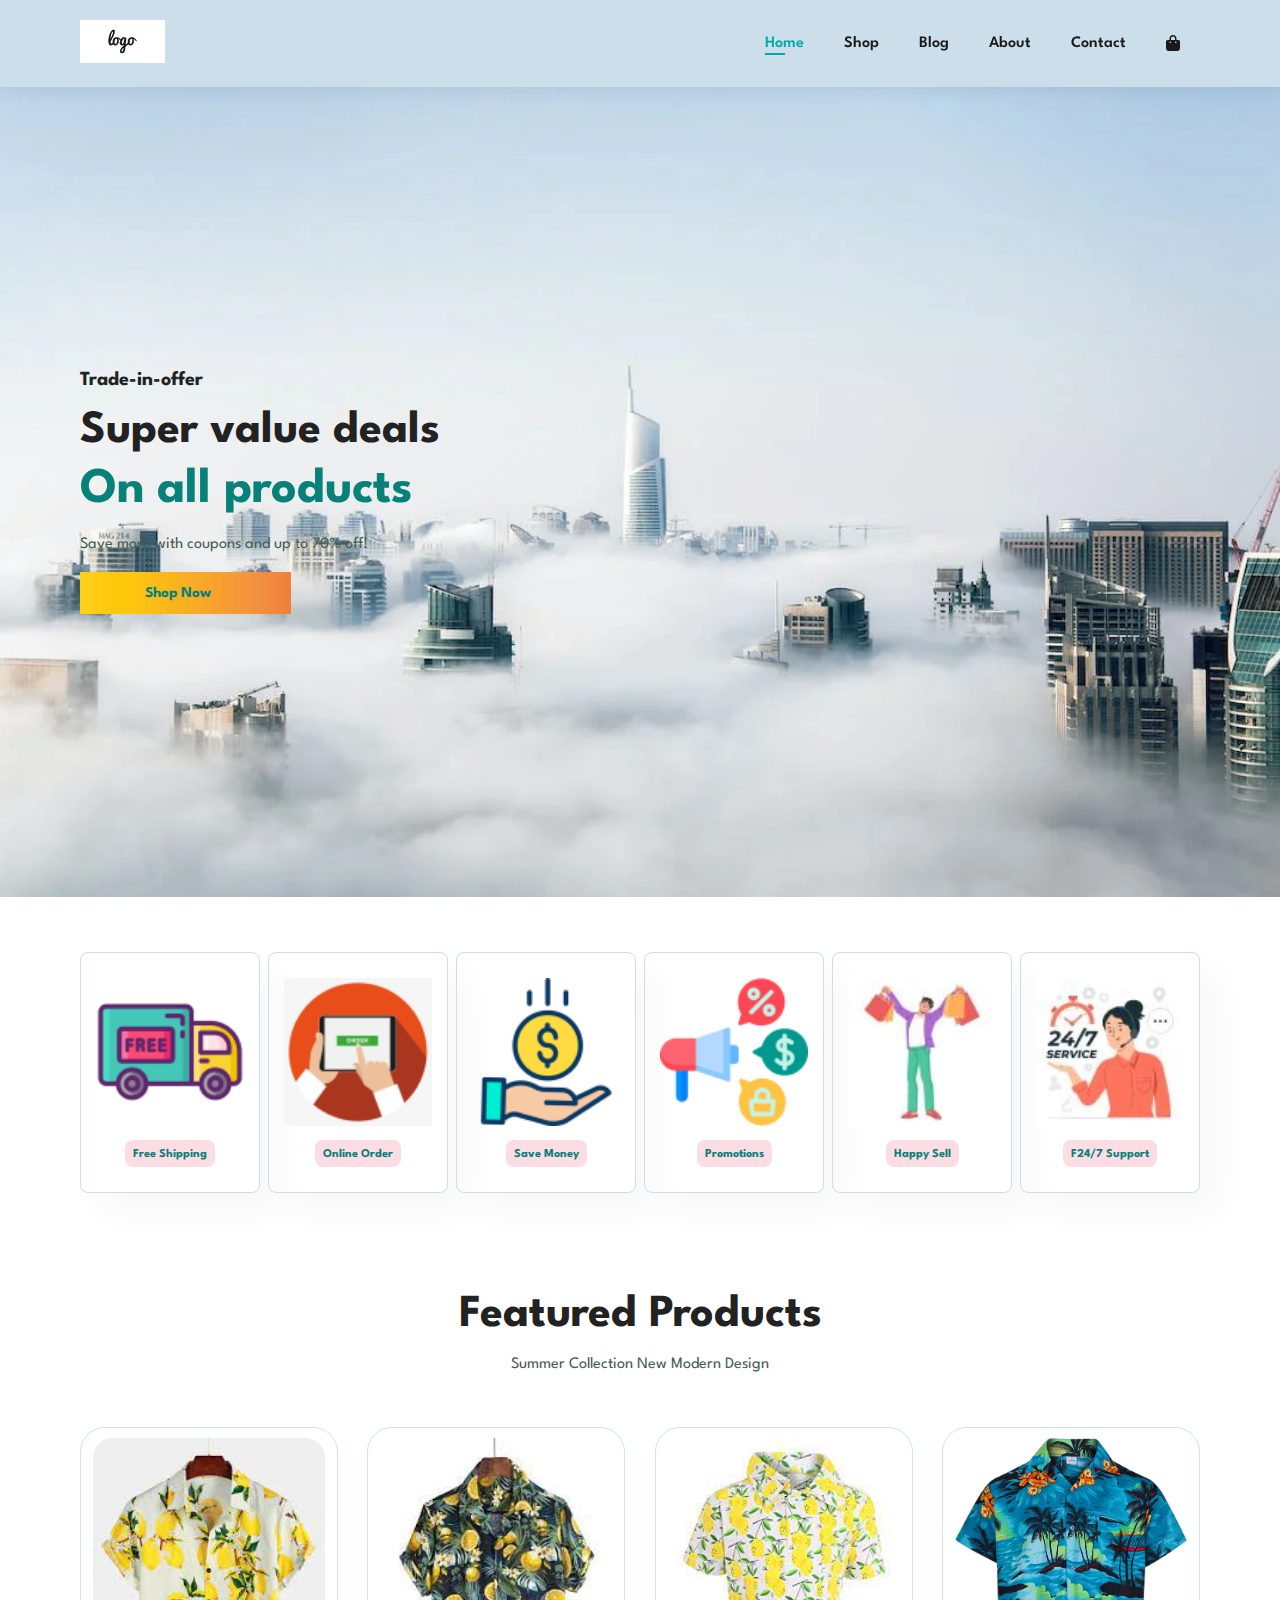
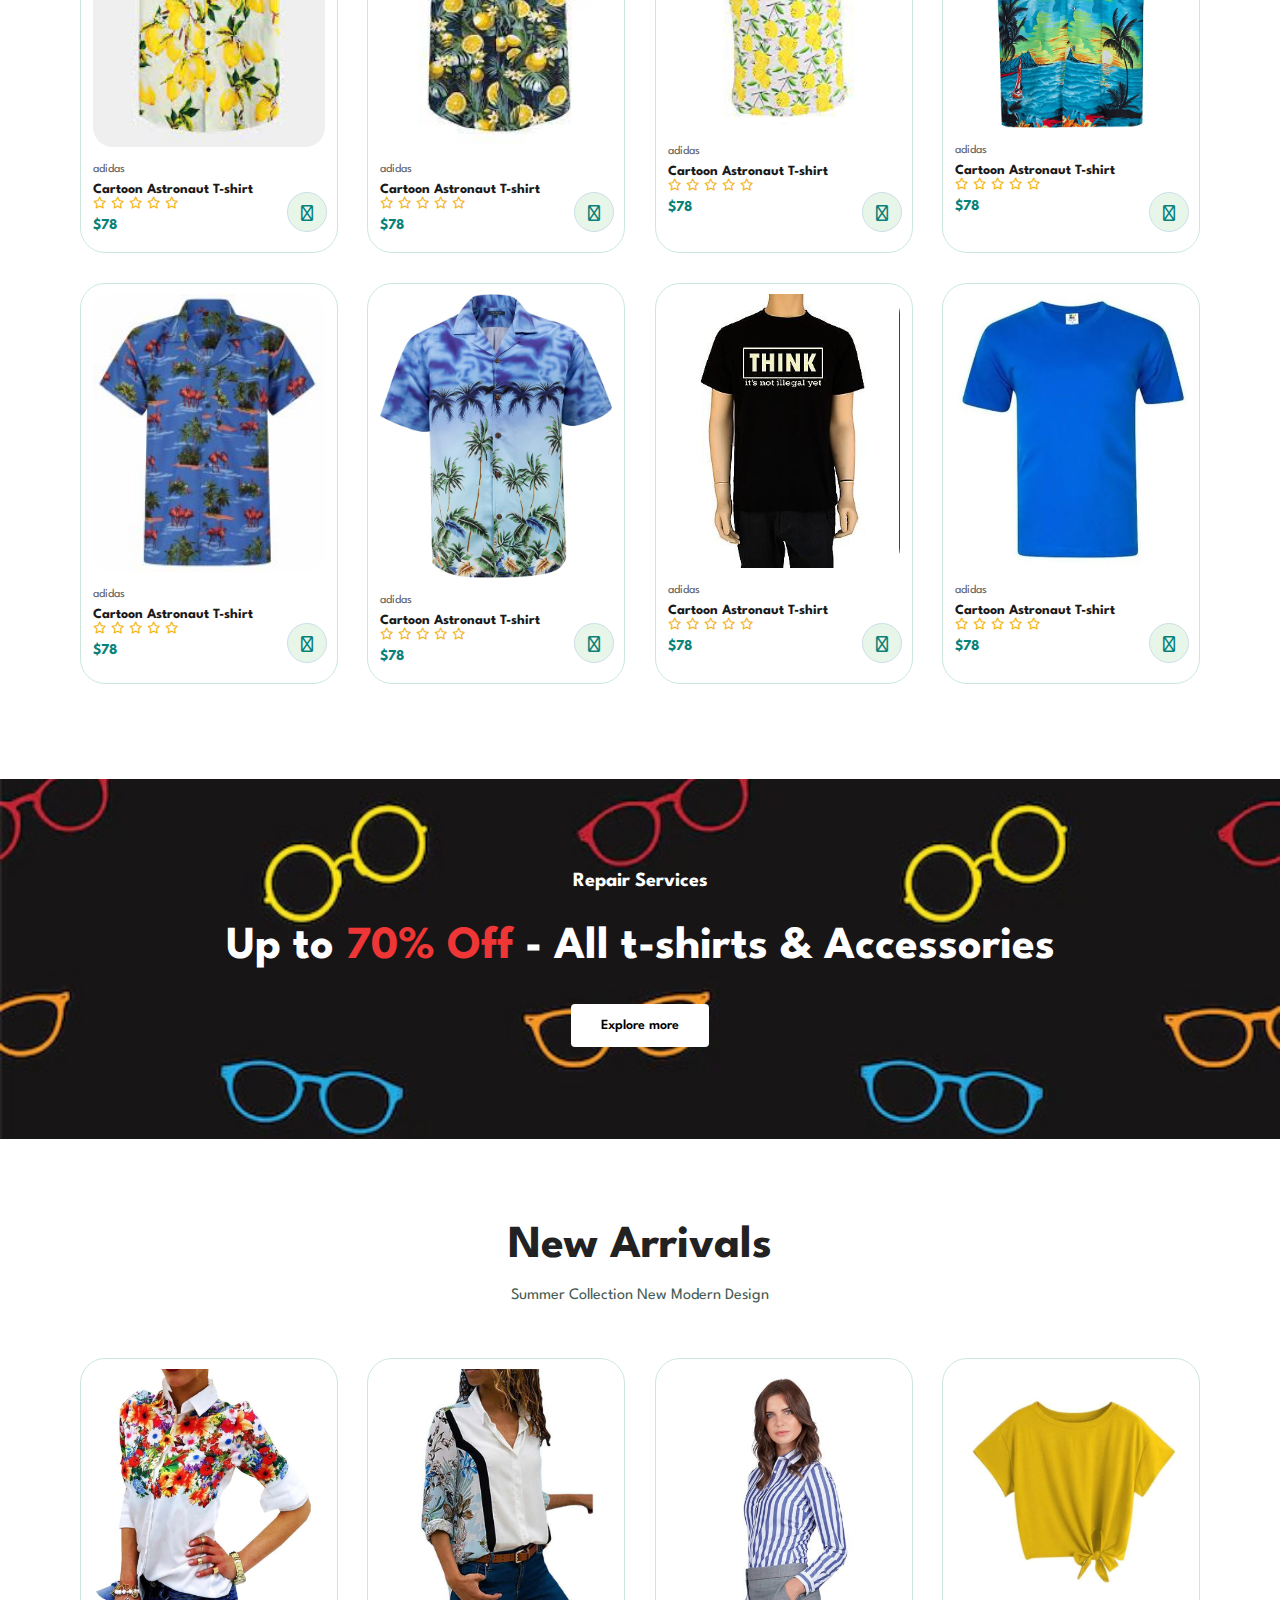
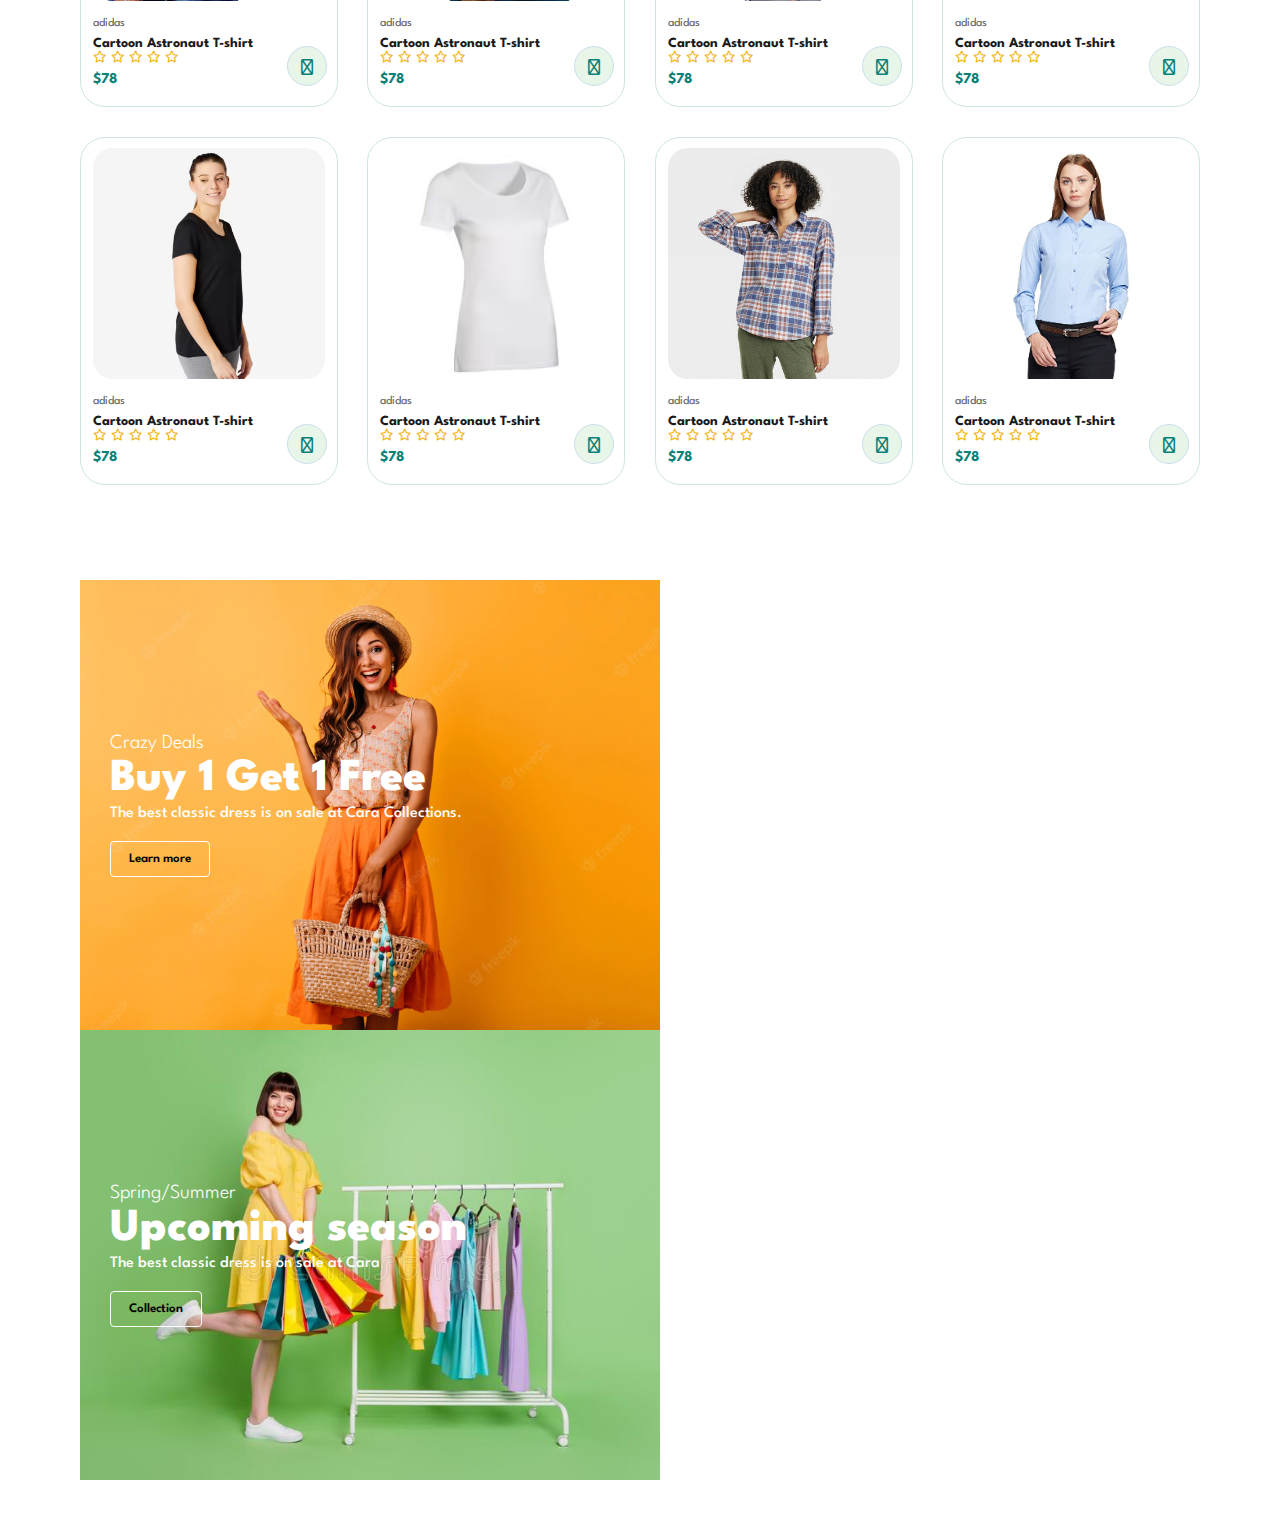
==== index.html @ 84591679 "--" ====
<!DOCTYPE html>
<html lang="en">

<head>
    <meta charset="UTF-8">
    <meta http-equiv="X-UA-Compatible" content="IE=edge">
    <meta name="viewport" content="width=device-width, initial-scale=1.0">
    <title>E-commerce website</title>
    <link rel="stylesheet" href="styles.css">
    <!-- <link rel="stylesheet" href="https://cdnjs.cloudflare.com/ajax/libs/font-awesome/6.2.1/css/fontawesome.min.css" /> -->
    <link rel="stylesheet" href="https://cdnjs.cloudflare.com/ajax/libs/font-awesome/6.2.1/css/all.min.css" />

</head>

<body>
    <script src="scripts.js"></script>
    <section id="header">
        <a href="#"><img src="images/logo.png" alt="logo" class="logo"></img>
        </a>
        <div>
            <ul id="navbar">
                <li><a class="active" href="index.html">Home</a></li>
                <li><a href="shop.html">Shop</a></li>
                <li><a href="blog.html">Blog</a></li>
                <li><a href="about.html">About</a></li>
                <li><a href="contact.html">Contact</a></li>
                <li><a href="cart.html"><i class="fa-solid fa-bag-shopping"></i></a></li>


            </ul>
        </div>
    </section>

    <section id="hero">
        <h4>Trade-in-offer</h4>
        <h2>Super value deals</h2>
        <h1>On all products</h1>
        <p>Save more with coupons and up to 70% off!</p>
        <button>Shop Now</button>
    </section>

    <section id="features" class="section-padding1">
        <div class="feat-box">
            <img src="images/Features/feat_1.png" alt="image_1">
            <h6>Free Shipping</h6>
        </div>
        <div class="feat-box">
            <img src="images/Features/feat_3.png" alt="image_1">
            <h6>Online Order</h6>
        </div>
        <div class="feat-box">
            <img src="images/Features/feat_2.png" alt="image_1">
            <h6>Save Money</h6>
        </div>
        <div class="feat-box">
            <img src="images/Features/feat_4.png" alt="image_1">
            <h6>Promotions</h6>
        </div>
        <div class="feat-box">
            <img src="images/Features/feat_5.jpg" alt="image_1">
            <h6>Happy Sell</h6>
        </div>
        <div class="feat-box">
            <img src="images/Features/feat_6.jpg" alt="image_1">
            <h6>F24/7 Support</h6>
        </div>
    </section>

    <section id="product1" class="section-padding1">
        <h2>Featured Products</h2>
        <p>Summer Collection New Modern Design</p>
        <div class="prod-container">
            <div class="prod">
                <img src="images/Products/prod1.jpg" alt="image_1">
                <div class="description">
                    <span>adidas</span>
                    <h5>Cartoon Astronaut T-shirt</h5>
                    <div class="star">
                        <i class="fa-regular fa-star"></i>
                        <i class="fa-regular fa-star"></i>
                        <i class="fa-regular fa-star"></i>
                        <i class="fa-regular fa-star"></i>
                        <i class="fa-regular fa-star"></i>
                    </div>
                    <h4>$78</h4>
                </div>
                <a href="#"><i class="fa-sharp fa-solid fa-cart-shopping" ></i></a>
            </div>
            <div class="prod">
                <img src="images/Products/prod2.jpg" alt="image_1">
                <div class="description">
                    <span>adidas</span>
                    <h5>Cartoon Astronaut T-shirt</h5>
                    <div class="star">
                        <i class="fa-regular fa-star"></i>
                        <i class="fa-regular fa-star"></i>
                        <i class="fa-regular fa-star"></i>
                        <i class="fa-regular fa-star"></i>
                        <i class="fa-regular fa-star"></i>
                    </div>
                    <h4>$78</h4>
                </div>
                <a href="#"><i class="fa-sharp fa-solid fa-cart-shopping" ></i></a>
            </div>
            <div class="prod">
                <img src="images/Products/prod3.jpg" alt="image_1">
                <div class="description">
                    <span>adidas</span>
                    <h5>Cartoon Astronaut T-shirt</h5>
                    <div class="star">
                        <i class="fa-regular fa-star"></i>
                        <i class="fa-regular fa-star"></i>
                        <i class="fa-regular fa-star"></i>
                        <i class="fa-regular fa-star"></i>
                        <i class="fa-regular fa-star"></i>
                    </div>
                    <h4>$78</h4>
                </div>
                <a href="#"><i class="fa-sharp fa-solid fa-cart-shopping" ></i></a>
            </div>
            <div class="prod">
                <img src="images/Products/prod4.jpg" alt="image_1">
                <div class="description">
                    <span>adidas</span>
                    <h5>Cartoon Astronaut T-shirt</h5>
                    <div class="star">
                        <i class="fa-regular fa-star"></i>
                        <i class="fa-regular fa-star"></i>
                        <i class="fa-regular fa-star"></i>
                        <i class="fa-regular fa-star"></i>
                        <i class="fa-regular fa-star"></i>
                    </div>
                    <h4>$78</h4>
                </div>
                <a href="#"><i class="fa-sharp fa-solid fa-cart-shopping" ></i></a>
            </div>
            <div class="prod">
                <img src="images/Products/prod5.jpg" alt="image_1">
                <div class="description">
                    <span>adidas</span>
                    <h5>Cartoon Astronaut T-shirt</h5>
                    <div class="star">
                        <i class="fa-regular fa-star"></i>
                        <i class="fa-regular fa-star"></i>
                        <i class="fa-regular fa-star"></i>
                        <i class="fa-regular fa-star"></i>
                        <i class="fa-regular fa-star"></i>
                    </div>
                    <h4>$78</h4>
                </div>
                <a href="#"><i class="fa-sharp fa-solid fa-cart-shopping" ></i></a>
            </div>
            <div class="prod">
                <img src="images/Products/prod6.jpg" alt="image_1">
                <div class="description">
                    <span>adidas</span>
                    <h5>Cartoon Astronaut T-shirt</h5>
                    <div class="star">
                        <i class="fa-regular fa-star"></i>
                        <i class="fa-regular fa-star"></i>
                        <i class="fa-regular fa-star"></i>
                        <i class="fa-regular fa-star"></i>
                        <i class="fa-regular fa-star"></i>
                    </div>
                    <h4>$78</h4>
                </div>
                <a href="#"><i class="fa-sharp fa-solid fa-cart-shopping" ></i></a>
            </div>
            <div class="prod">
                <img src="images/Products/prod7.jpg" alt="image_1">
                <div class="description">
                    <span>adidas</span>
                    <h5>Cartoon Astronaut T-shirt</h5>
                    <div class="star">
                        <i class="fa-regular fa-star"></i>
                        <i class="fa-regular fa-star"></i>
                        <i class="fa-regular fa-star"></i>
                        <i class="fa-regular fa-star"></i>
                        <i class="fa-regular fa-star"></i>
                    </div>
                    <h4>$78</h4>
                </div>
                <a href="#"><i class="fa-sharp fa-solid fa-cart-shopping" ></i></a>
            </div>
            <div class="prod">
                <img src="images/Products/prod8.jpg" alt="image_1">
                <div class="description">
                    <span>adidas</span>
                    <h5>Cartoon Astronaut T-shirt</h5>
                    <div class="star">
                        <i class="fa-regular fa-star"></i>
                        <i class="fa-regular fa-star"></i>
                        <i class="fa-regular fa-star"></i>
                        <i class="fa-regular fa-star"></i>
                        <i class="fa-regular fa-star"></i>
                    </div>
                    <h4>$78</h4>
                </div>
                <a href="#"><i class="fa-sharp fa-solid fa-cart-shopping" ></i></a>
            </div>
        </div>
    </section>

    <section id="banner" class="section-m1">
        <h4>Repair Services</h4>
        <h2>Up to <span>70% Off</span> - All t-shirts & Accessories</h2>
        <button class="normal">Explore more</button>
    </section>

    <section id="product1" class="section-padding1">
        <h2>New Arrivals</h2>
        <p>Summer Collection New Modern Design</p>
        <div class="prod-container">
            <div class="prod">
                <img src="images/Products/w1.jpg" alt="image_1">
                <div class="description">
                    <span>adidas</span>
                    <h5>Cartoon Astronaut T-shirt</h5>
                    <div class="star">
                        <i class="fa-regular fa-star"></i>
                        <i class="fa-regular fa-star"></i>
                        <i class="fa-regular fa-star"></i>
                        <i class="fa-regular fa-star"></i>
                        <i class="fa-regular fa-star"></i>
                    </div>
                    <h4>$78</h4>
                </div>
                <a href="#"><i class="fa-sharp fa-solid fa-cart-shopping" ></i></a>
            </div>
            <div class="prod">
                <img src="images/Products/w2.jpg" alt="image_1">
                <div class="description">
                    <span>adidas</span>
                    <h5>Cartoon Astronaut T-shirt</h5>
                    <div class="star">
                        <i class="fa-regular fa-star"></i>
                        <i class="fa-regular fa-star"></i>
                        <i class="fa-regular fa-star"></i>
                        <i class="fa-regular fa-star"></i>
                        <i class="fa-regular fa-star"></i>
                    </div>
                    <h4>$78</h4>
                </div>
                <a href="#"><i class="fa-sharp fa-solid fa-cart-shopping" ></i></a>
            </div>
            <div class="prod">
                <img src="images/Products/w3.jpg" alt="image_1">
                <div class="description">
                    <span>adidas</span>
                    <h5>Cartoon Astronaut T-shirt</h5>
                    <div class="star">
                        <i class="fa-regular fa-star"></i>
                        <i class="fa-regular fa-star"></i>
                        <i class="fa-regular fa-star"></i>
                        <i class="fa-regular fa-star"></i>
                        <i class="fa-regular fa-star"></i>
                    </div>
                    <h4>$78</h4>
                </div>
                <a href="#"><i class="fa-sharp fa-solid fa-cart-shopping" ></i></a>
            </div>
            <div class="prod">
                <img src="images/Products/w4.jpg" alt="image_1">
                <div class="description">
                    <span>adidas</span>
                    <h5>Cartoon Astronaut T-shirt</h5>
                    <div class="star">
                        <i class="fa-regular fa-star"></i>
                        <i class="fa-regular fa-star"></i>
                        <i class="fa-regular fa-star"></i>
                        <i class="fa-regular fa-star"></i>
                        <i class="fa-regular fa-star"></i>
                    </div>
                    <h4>$78</h4>
                </div>
                <a href="#"><i class="fa-sharp fa-solid fa-cart-shopping" ></i></a>
            </div>
            <div class="prod">
                <img src="images/Products/w5.jpg" alt="image_1">
                <div class="description">
                    <span>adidas</span>
                    <h5>Cartoon Astronaut T-shirt</h5>
                    <div class="star">
                        <i class="fa-regular fa-star"></i>
                        <i class="fa-regular fa-star"></i>
                        <i class="fa-regular fa-star"></i>
                        <i class="fa-regular fa-star"></i>
                        <i class="fa-regular fa-star"></i>
                    </div>
                    <h4>$78</h4>
                </div>
                <a href="#"><i class="fa-sharp fa-solid fa-cart-shopping" ></i></a>
            </div>
            <div class="prod">
                <img src="images/Products/w6.jpg" alt="image_1">
                <div class="description">
                    <span>adidas</span>
                    <h5>Cartoon Astronaut T-shirt</h5>
                    <div class="star">
                        <i class="fa-regular fa-star"></i>
                        <i class="fa-regular fa-star"></i>
                        <i class="fa-regular fa-star"></i>
                        <i class="fa-regular fa-star"></i>
                        <i class="fa-regular fa-star"></i>
                    </div>
                    <h4>$78</h4>
                </div>
                <a href="#"><i class="fa-sharp fa-solid fa-cart-shopping" ></i></a>
            </div>
            <div class="prod">
                <img src="images/Products/w7.jpg" alt="image_1">
                <div class="description">
                    <span>adidas</span>
                    <h5>Cartoon Astronaut T-shirt</h5>
                    <div class="star">
                        <i class="fa-regular fa-star"></i>
                        <i class="fa-regular fa-star"></i>
                        <i class="fa-regular fa-star"></i>
                        <i class="fa-regular fa-star"></i>
                        <i class="fa-regular fa-star"></i>
                    </div>
                    <h4>$78</h4>
                </div>
                <a href="#"><i class="fa-sharp fa-solid fa-cart-shopping" ></i></a>
            </div>
            <div class="prod">
                <img src="images/Products/w8.jpg" alt="image_1">
                <div class="description">
                    <span>adidas</span>
                    <h5>Cartoon Astronaut T-shirt</h5>
                    <div class="star">
                        <i class="fa-regular fa-star"></i>
                        <i class="fa-regular fa-star"></i>
                        <i class="fa-regular fa-star"></i>
                        <i class="fa-regular fa-star"></i>
                        <i class="fa-regular fa-star"></i>
                    </div>
                    <h4>$78</h4>
                </div>
                <a href="#"><i class="fa-sharp fa-solid fa-cart-shopping" ></i></a>
            </div>
        </div>
    </section>

    <section id="small-banner" class="section-padding1">
        <div class="banner-box">
            <h4>Crazy Deals</h4>
            <h2>Buy 1 Get 1 Free</h2>
            <span>The best classic dress is on sale at Cara Collections.</span>
            <button class="white">Learn more</button>
        </div>
        <div class="banner-box banner-box2">
            <h4>Spring/Summer</h4>
            <h2>Upcoming season</h2>
            <span>The best classic dress is on sale at Cara</span>
            <button class="white">Collection</button>
        </div>

    </section>
</body>

</html>
---- styles.css ----
@import url('http://fonts.googleapis.com/css?family=Spartan:wght@100;200;300;400;500;bold;800;900&display=swap');
* {
    margin: 0;
    padding: 0;
    box-sizing: border-box;
    font-family: 'Spartan', sans-serif;
}

h1 {
    font-size: 50px;
    line-height: 64px;
    color: #222;
}

h2 {
    font-size: 46px;
    line-height: 54px;
    color: #222;
}

h4 {
    font-size: 20px;
    color: #222;
}

h6 {
    font: weight 700;
    font-size: 12px;
}

p {
    font: size 16px;
    color: #465b52;
    margin: 15px 0 20px 0;
}

.section-padding1 {
    padding: 40px 80px;
}

.section-m1 {
    margin: 40px 0;
}

body {
    width: 100%;
}

#header {
    display: flex;
    align-items: center;
    justify-content: space-between;
    padding: 20px 80px;
    background-color: #cbdeea;
    box-shadow: 0 5px 15px rgba(0, 0, 0, 0.06);
    z-index: 999;
    position: sticky;
    top: 0;
    left: 0;
}

#navbar {
    display: flex;
    align-items: center;
    justify-content: center;
}

#navbar li {
    list-style: none;
    padding: 0 20px;
    position: relative;
}

#navbar li a {
    text-decoration: none;
    font-size: 16px;
    font-weight: 600;
    color: #1a1a1a;
    transition: 0.3s ease;
}

#navbar li a:hover,
#navbar li a.active {
    color: rgb(0, 170, 170);
}

#navbar li a.active::after,
#navbar li a:hover::after {
    content: "";
    width: 25%;
    height: 2px;
    background-color: rgb(0, 170, 170);
    position: absolute;
    bottom: -4px;
    left: 20px;
}


/* Home page  */

#hero {
    background-image: url("images/back_1.png");
    height: 90vh;
    width: 100%;
    background-size: cover;
    background-position: top 25% right 0;
    padding: 0 80px;
    display: flex;
    flex-direction: column;
    align-items: flex-start;
    justify-content: center;
}

#hero h4 {
    padding-bottom: 15px;
}

#hero h1 {
    color: #088178;
}

#hero button {
    background-image: url("images/btn-back.png");
    background-color: transparent;
    color: #088178;
    border: 0;
    padding: 14px 80px 14px 65px;
    background-repeat: no-repeat;
    cursor: pointer;
    font-weight: 700;
    font-size: 15px;
}

#features {
    display: flex;
    align-items: center;
    justify-content: space-between;
    flex-wrap: wrap;
}

#features .feat-box {
    width: 180px;
    text-align: center;
    padding: 25px 15px;
    box-shadow: 20px 20px 34px rgba(0, 0, 0, 0.03);
    border: #cbdeea 1px solid;
    border-radius: 8px;
    margin: 15px 0;
}

#features .feat-box:hover {
    box-shadow: 10px 10px 35px;
}

#features .feat-box h6 {
    padding: 9px 8px 6px 8px;
    line-height: 1;
    border-radius: 8px;
    color: #088178;
    background-color: #fddde4;
    display: inline-block;
}

#features .feat-box img {
    width: 100%;
    margin-bottom: 10px;
}

#product1 {
    text-align: center;
}

#product1 .prod {
    width: 23%;
    min-width: 250px;
    padding: 10px 12px;
    border: 1px solid #cce7dc;
    border-radius: 25px;
    cursor: pointer;
    box-shadow: 20px, 20px 30px rgba(0, 0, 0, 0.02);
    margin: 15px 0;
    transition: 0.2s ease;
    position: relative;
}

#product1 .prod:hover {
    box-shadow: 20px 20px 30px rgba(0, 0, 0, 0.1)
}

#product1 .prod img {
    width: 100%;
    border-radius: 20px;
}

#product1 .prod .description {
    text-align: start;
    padding: 10px 0;
}

#product1 .prod .description span {
    color: #606063;
    font-size: 12px;
}

#product1 .prod .description h5 {
    padding-top: 7px;
    color: #1a1a1a;
    font-size: 14px;
}

#product1 .prod .description i {
    font-size: 12px;
    color: rgb(243, 181, 25);
}

#product1 .prod .description h4 {
    padding-top: 7px;
    font-size: 15px;
    color: #088178;
    font-weight: bold;
}

.section-padding1 .prod .fa-cart-shopping {
    width: 40px;
    height: 40px;
    line-height: 40px;
    border-radius: 50px;
    background-color: #e8f6ea;
    font-weight: 500;
    color: #088178;
    border: #cbdeea 1px solid;
    position: absolute;
    bottom: 20px;
    right: 10px;
}

#product1 .prod-container {
    display: flex;
    justify-content: space-between;
    padding-top: 20px;
    flex-wrap: wrap;
}

#banner {
    display: flex;
    flex-direction: column;
    justify-content: center;
    align-items: center;
    text-align: center;
    background-image: url("../images/banner_back.jpg");
    width: 100%;
    height: 40vh;
    background-size: cover;
    background-position: center;
}

#banner h4 {
    color: #fff;
    font: size 16px;
}

#banner h2 {
    color: #fff;
    font: size 30px;
    padding: 30px 0;
}

#banner h2 span {
    color: #ef3636;
}

button.normal {
    font-size: 14px;
    font-weight: 600;
    padding: 15px 30px;
    color: #000;
    background-color: #fff;
    border-radius: 4px;
    cursor: pointer;
    border: none;
    outline: none;
    transition: 0.2s;
}

#banner button:hover {
    background-color: #088178;
    color: #fff;
}

#small-banner .banner-box {
    display: flex;
    flex-direction: column;
    justify-content: center;
    align-items: flex-start;
    background-image: url("../images/banner2.jpg");
    min-width: 580px;
    height: 50vh;
    background-size: cover;
    background-position: center;
    padding: 30px;
}

#small-banner .banner-box2 {
    background-image: url("../images/banner3.jpg");
}

#small-banner {
    display: flex;
    flex-wrap: wrap;
    justify-content: space-between;
}

#small-banner h4 {
    color: #fff;
    font: size 20px;
    font-weight: 300;
}

#small-banner h2 {
    color: #fff;
    font: size 20px;
    font-weight: 800;
}

#small-banner span {
    color: #fff;
    font: size 14px;
    font-weight: 500;
}

button.white {
    font-size: 13px;
    font-weight: 600;
    margin-top: 20px;
    padding: 11px 18px;
    color: #000;
    background-color: transparent;
    border-radius: 4px;
    cursor: pointer;
    border: 1px solid #fff;
    outline: none;
    transition: 0.2s;
}

#small-banner .banner-box:hover button {
    color: #fff;
    background-color: #088178;
    border: 1px solid #088178;
}
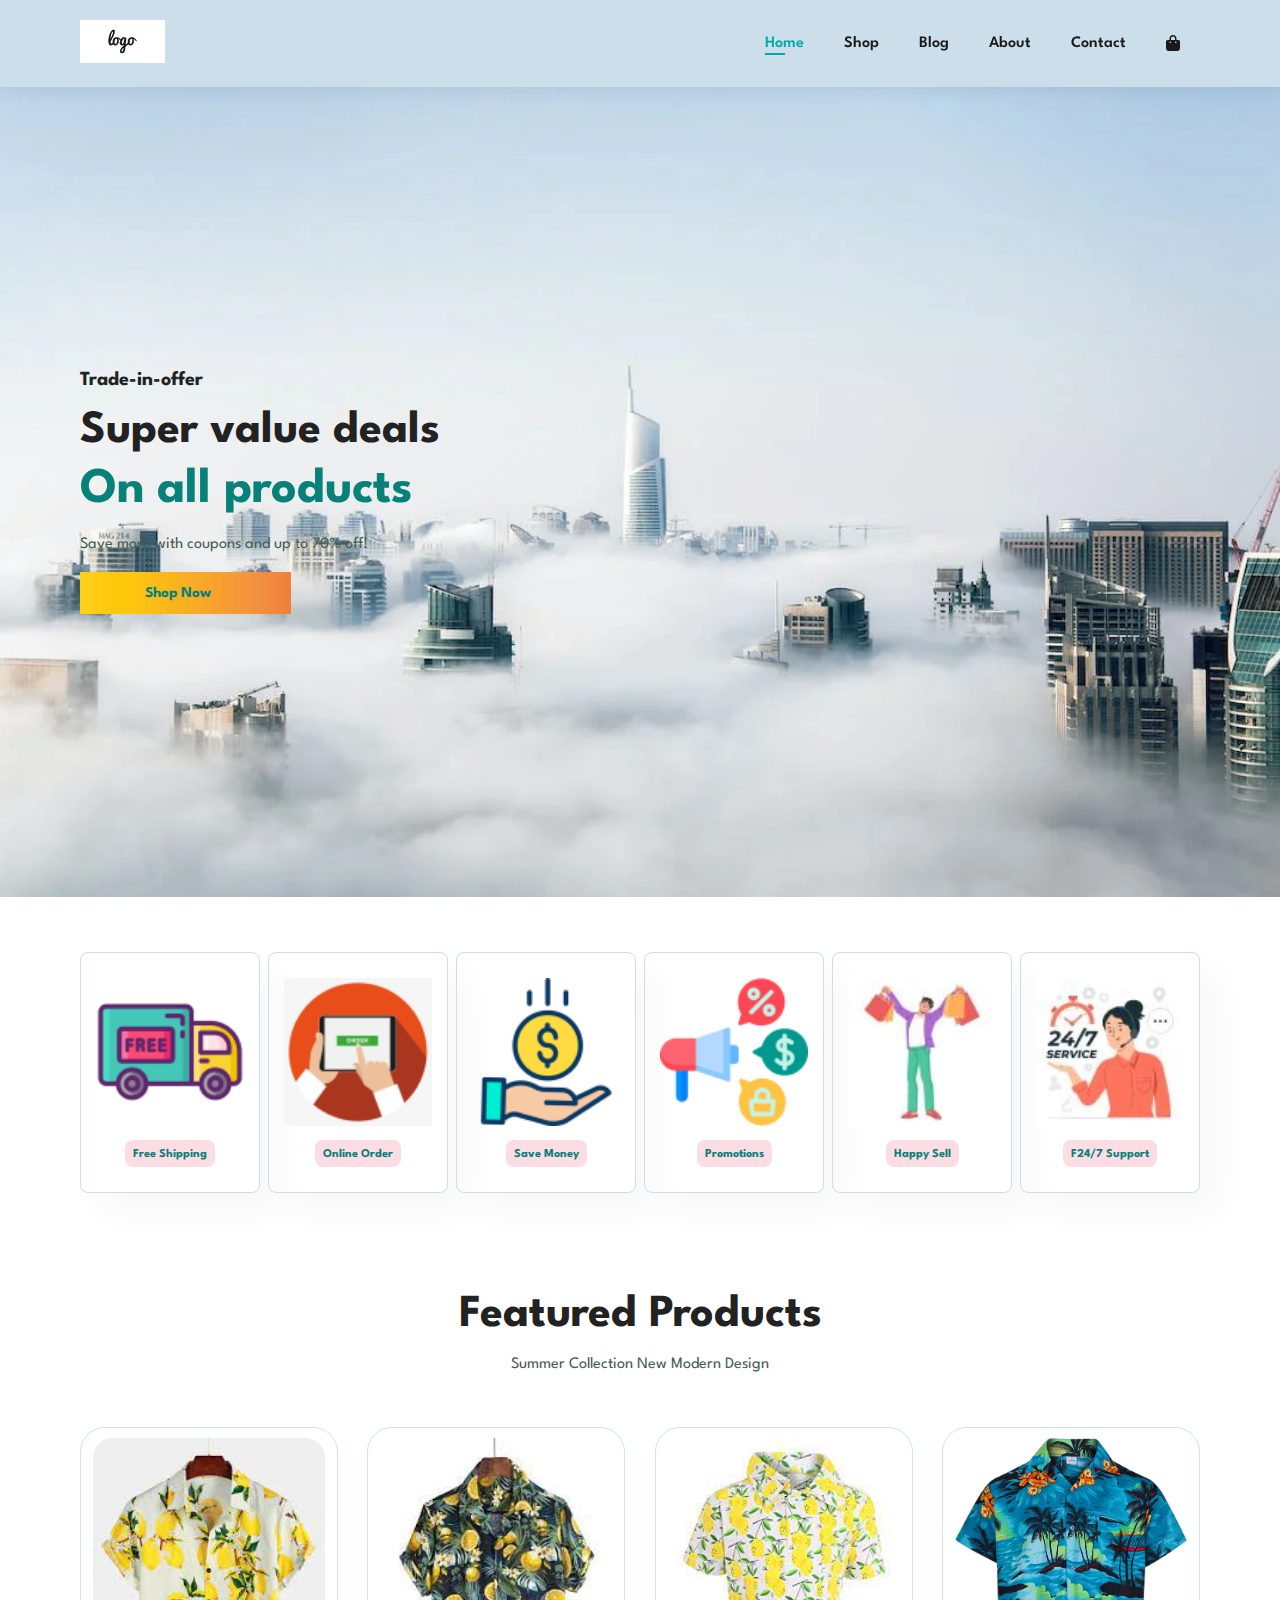
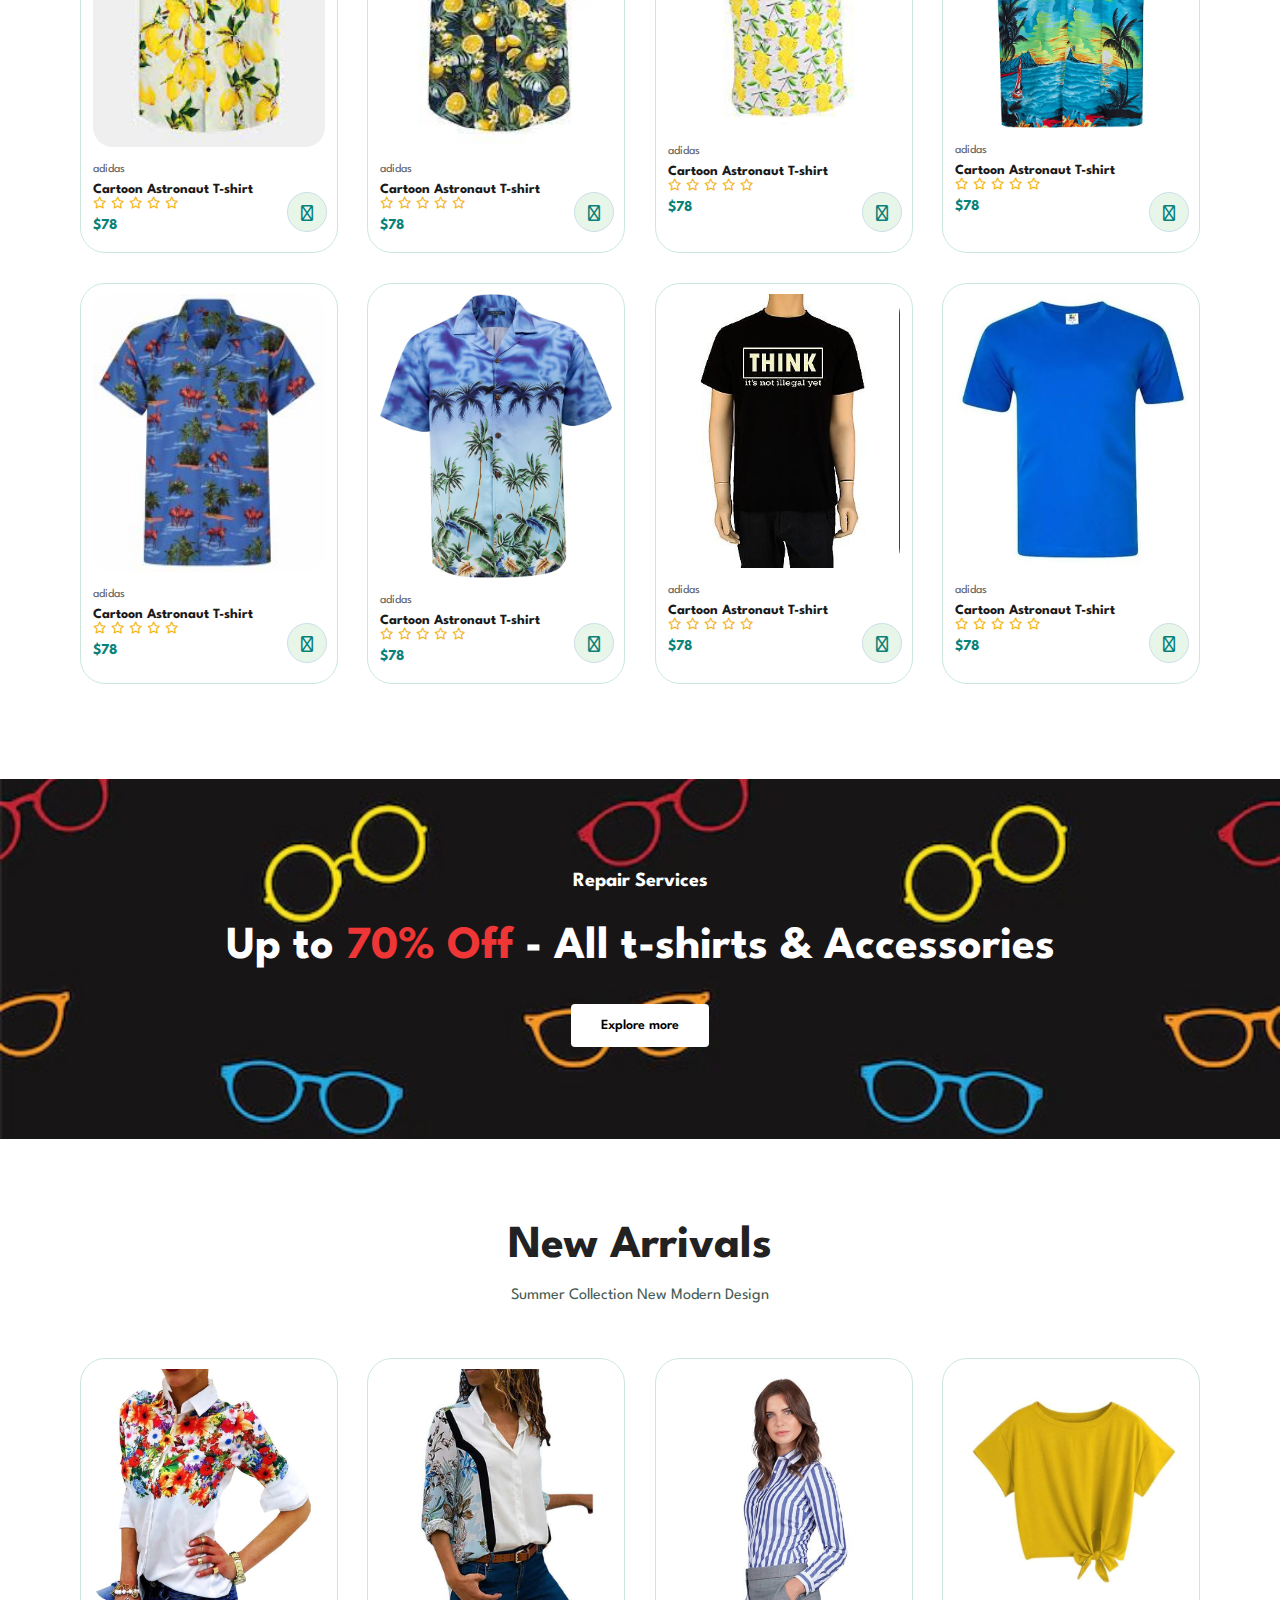
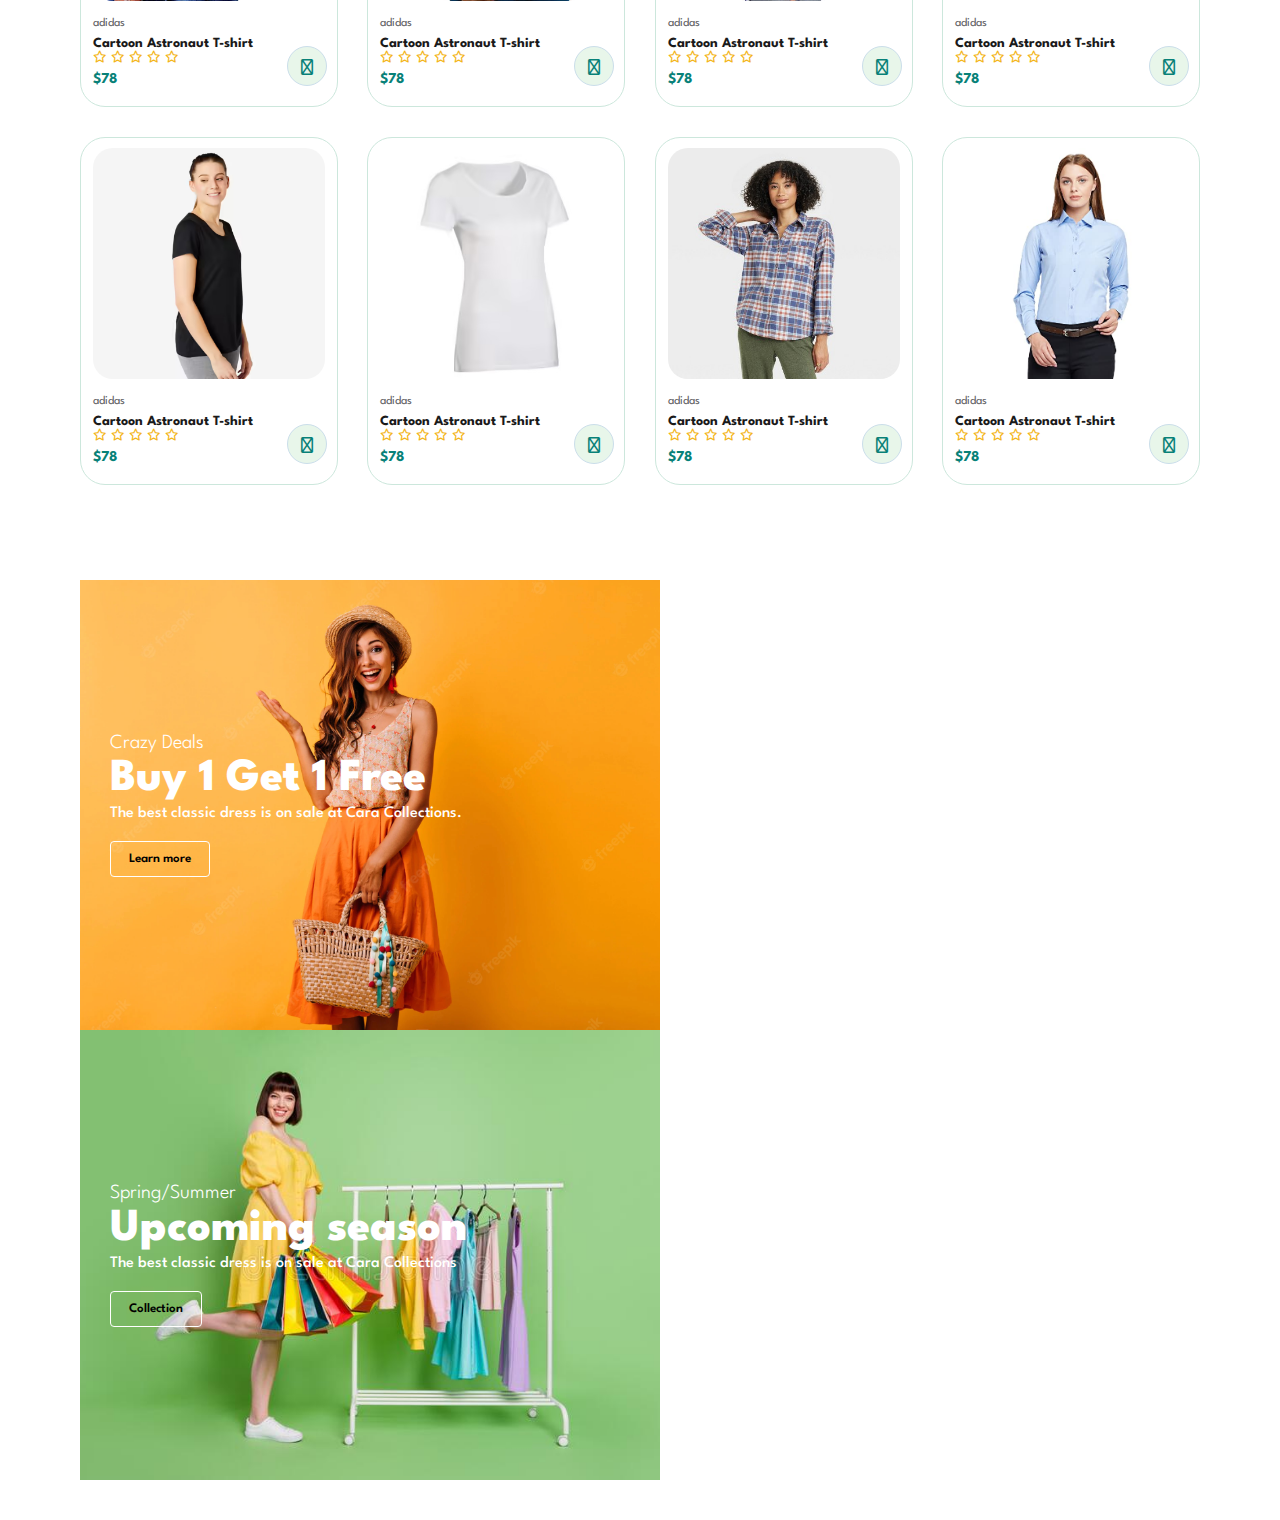
==== commit e6b9f91c: "--" ====
--- a/index.html
+++ b/index.html
@@ -352,7 +352,7 @@
         <div class="banner-box banner-box2">
             <h4>Spring/Summer</h4>
             <h2>Upcoming season</h2>
-            <span>The best classic dress is on sale at Cara</span>
+            <span>The best classic dress is on sale at Cara Collections</span>
             <button class="white">Collection</button>
         </div>
 
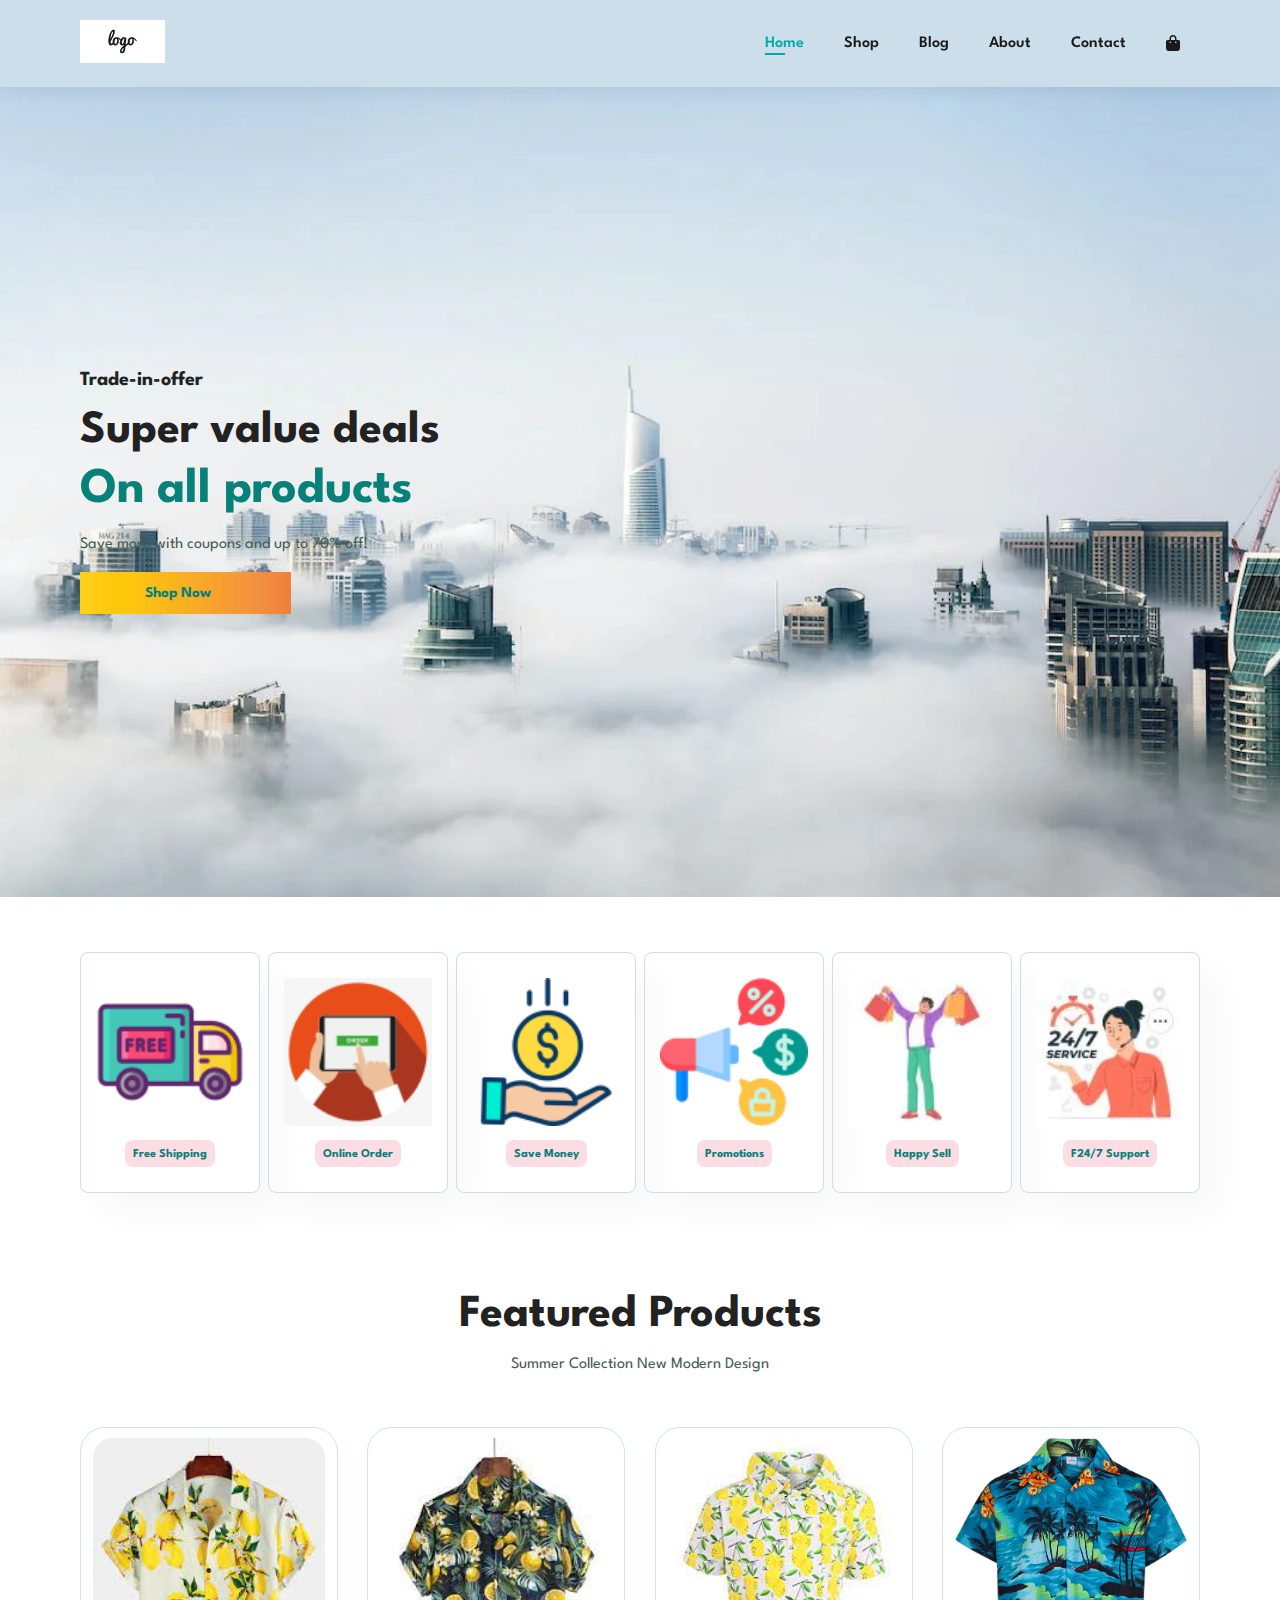
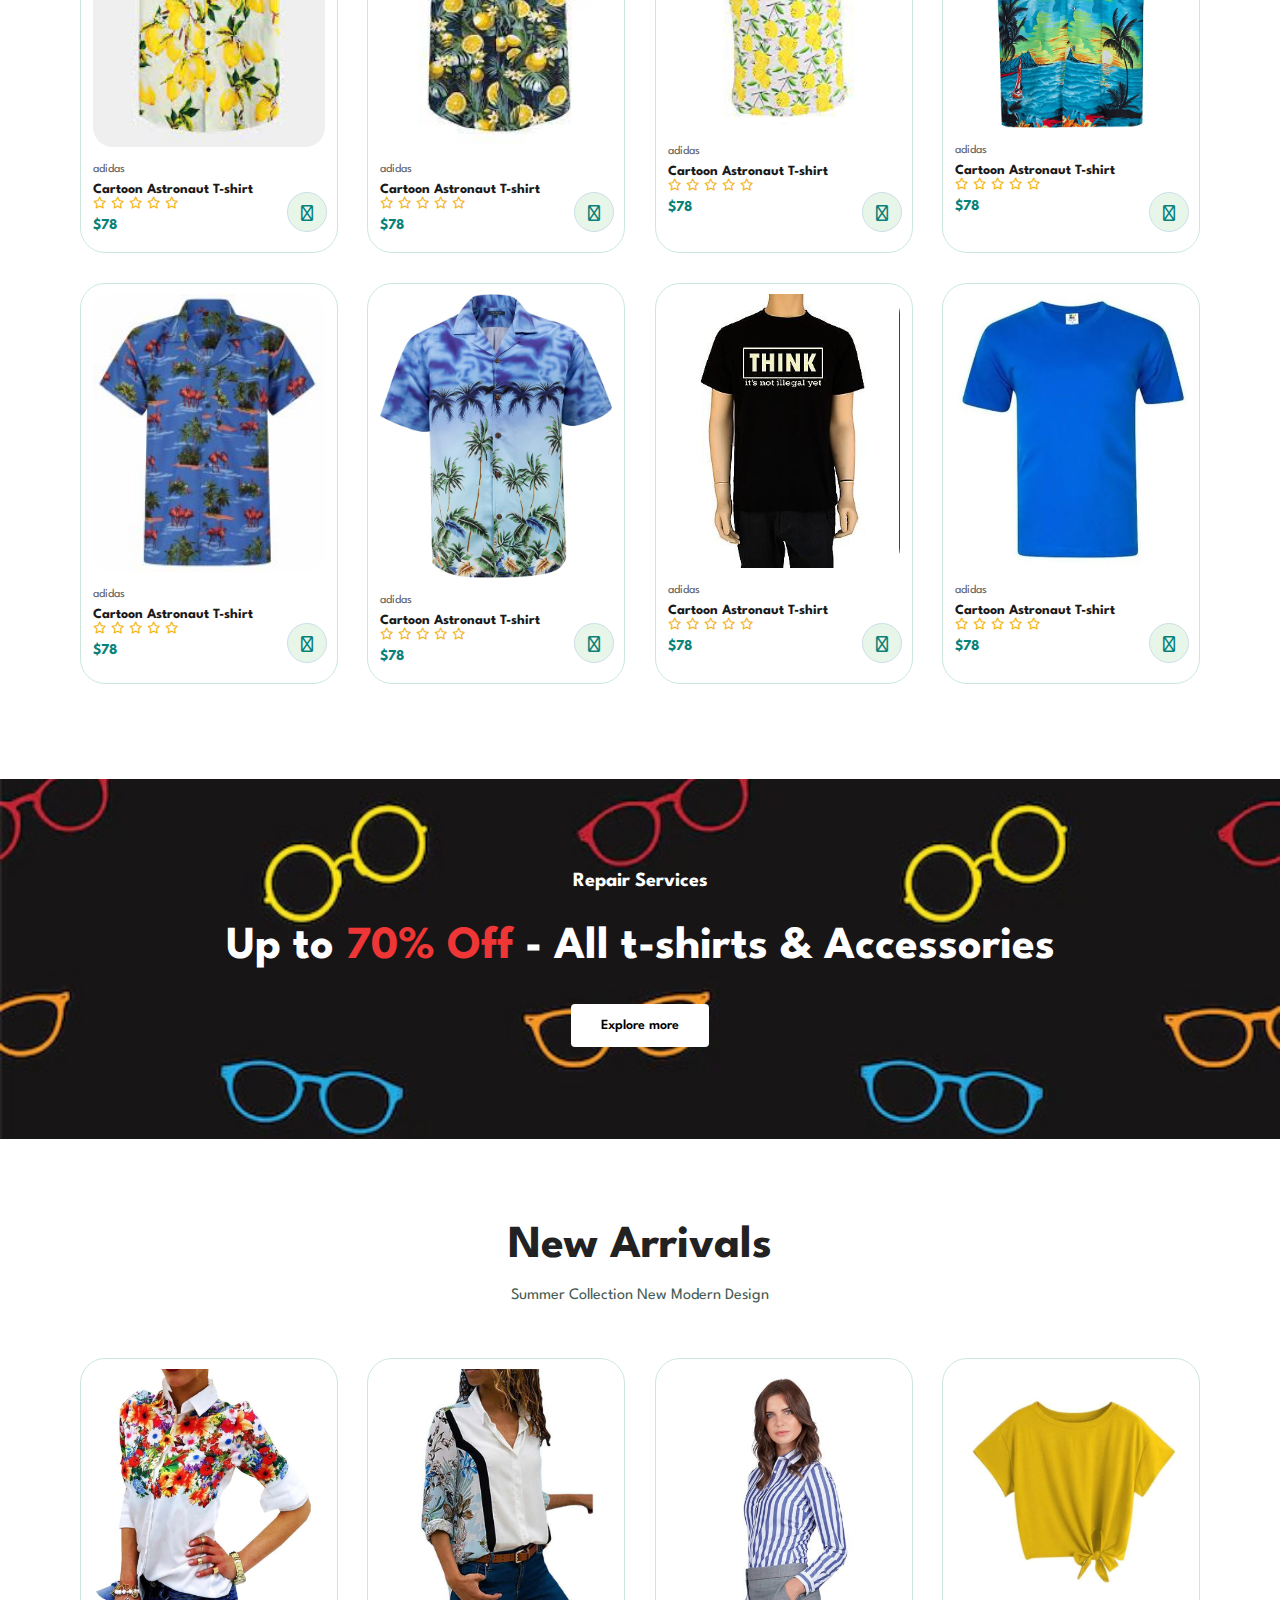
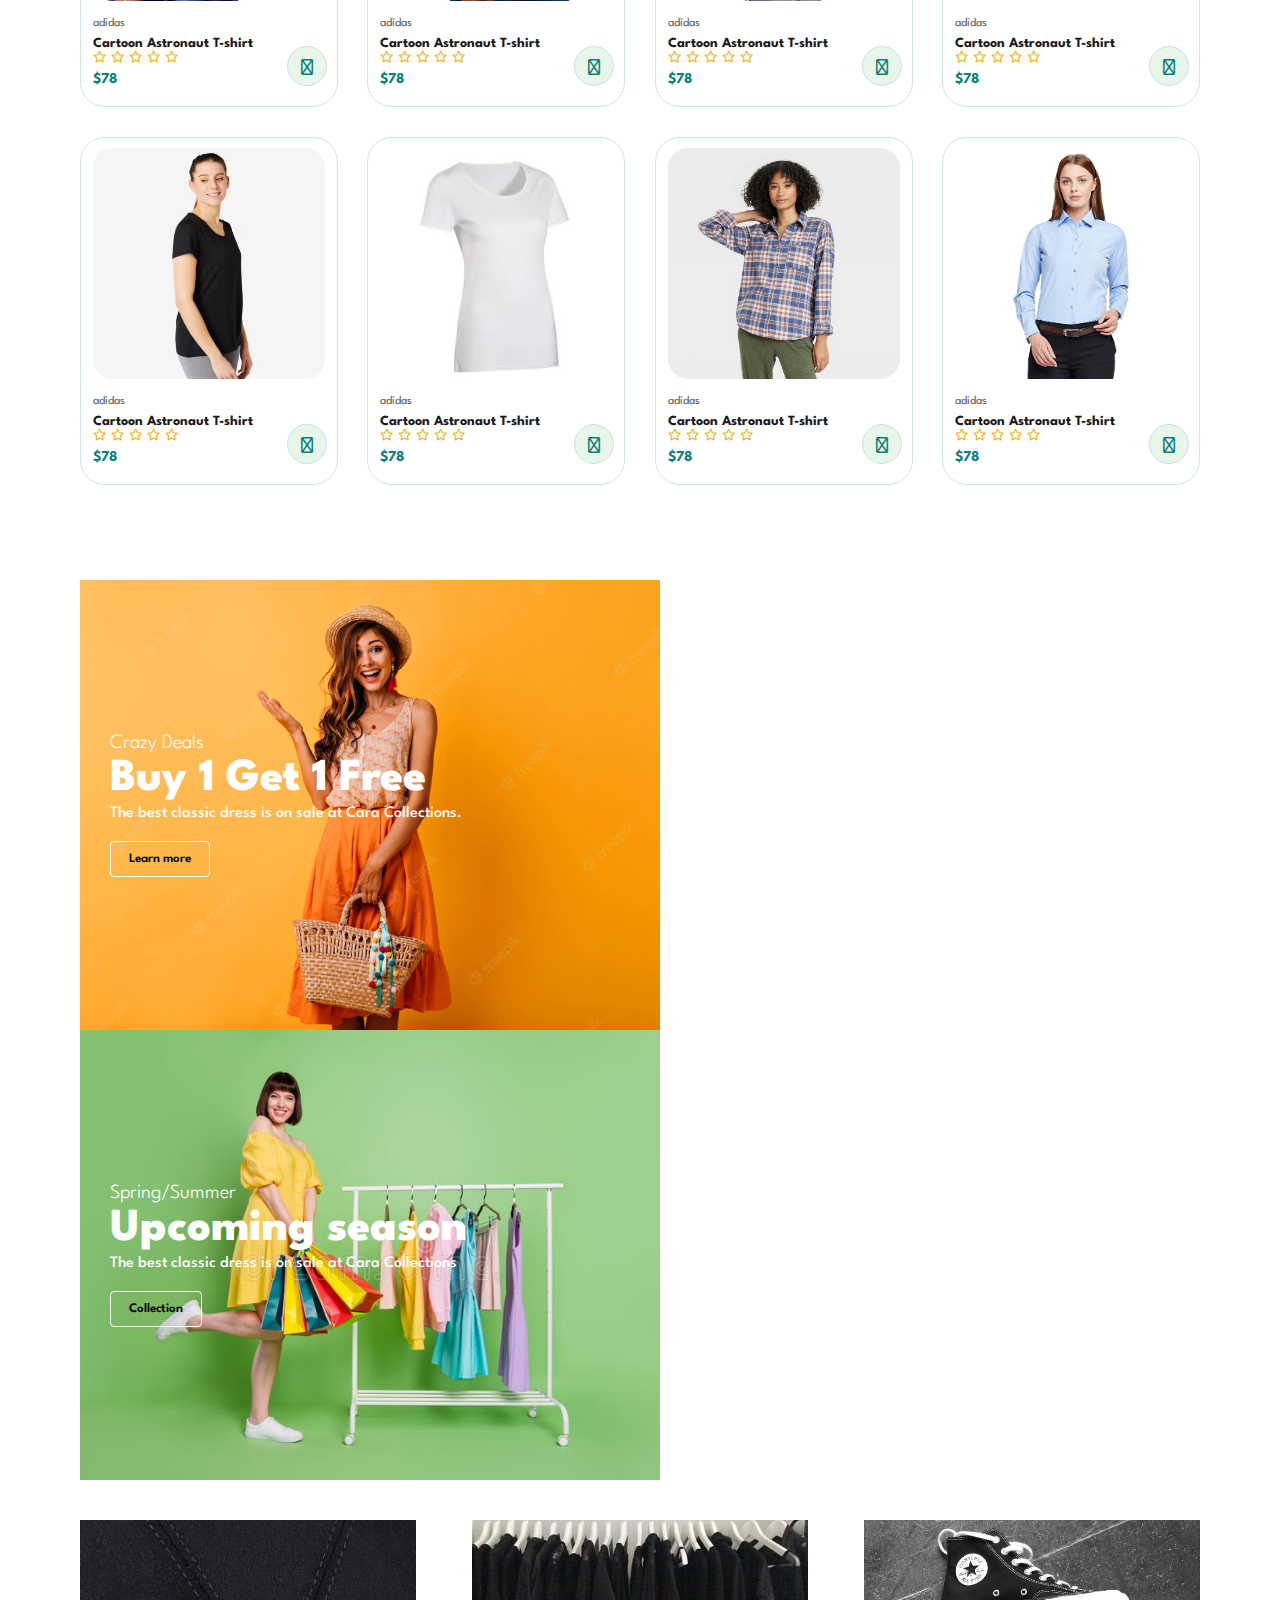
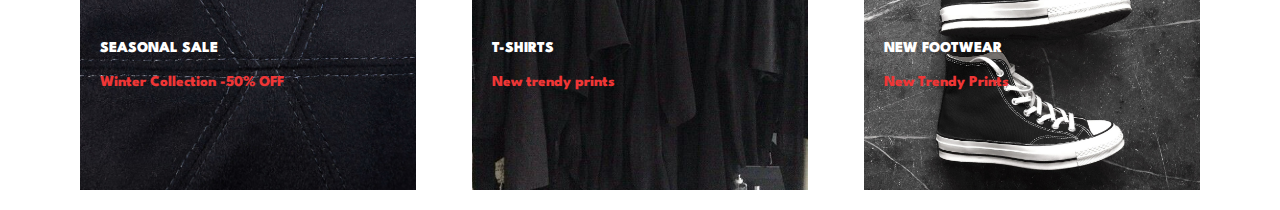
==== commit 35bdd80d: "small banners" ====
--- a/index.html
+++ b/index.html
@@ -357,6 +357,21 @@
         </div>
 
     </section>
+
+    <section id="banner-3">
+        <div class="banner-box">
+            <h2>SEASONAL SALE</h2>
+            <h3>Winter Collection -50% OFF</h3>
+        </div>
+        <div class="banner-box banner-box2">
+            <h2>T-SHIRTS</h2>
+            <h3>New trendy prints</h3>
+        </div>
+        <div class="banner-box banner-box3">
+            <h2>NEW FOOTWEAR</h2>
+            <h3>New Trendy Prints</h3>
+        </div>
+    </section>
 </body>
 
 </html>--- a/styles.css
+++ b/styles.css
@@ -346,4 +346,45 @@
     color: #fff;
     background-color: #088178;
     border: 1px solid #088178;
+}
+
+#banner-3 {
+    display: flex;
+    justify-content: space-between;
+    flex-wrap: wrap;
+    padding: 0 80px;
+}
+
+#banner-3 .banner-box {
+    display: flex;
+    flex-direction: column;
+    justify-content: center;
+    align-items: flex-start;
+    background-image: url("../images/banner4.jpg");
+    min-width: 30%;
+    height: 30vh;
+    background-size: cover;
+    background-position: center;
+    padding: 20px;
+    margin-bottom: 20px;
+}
+
+#banner-3 .banner-box2 {
+    background-image: url("../images/banner5.jpg");
+}
+
+#banner-3 .banner-box3 {
+    background-image: url("../images/banner6.jpg");
+}
+
+#banner-3 .banner-box h2 {
+    color: #fff;
+    font-weight: 900;
+    font-size: 15px;
+}
+
+#banner-3 .banner-box h3 {
+    color: #ef3636;
+    font-weight: 800;
+    font-size: 15px;
 }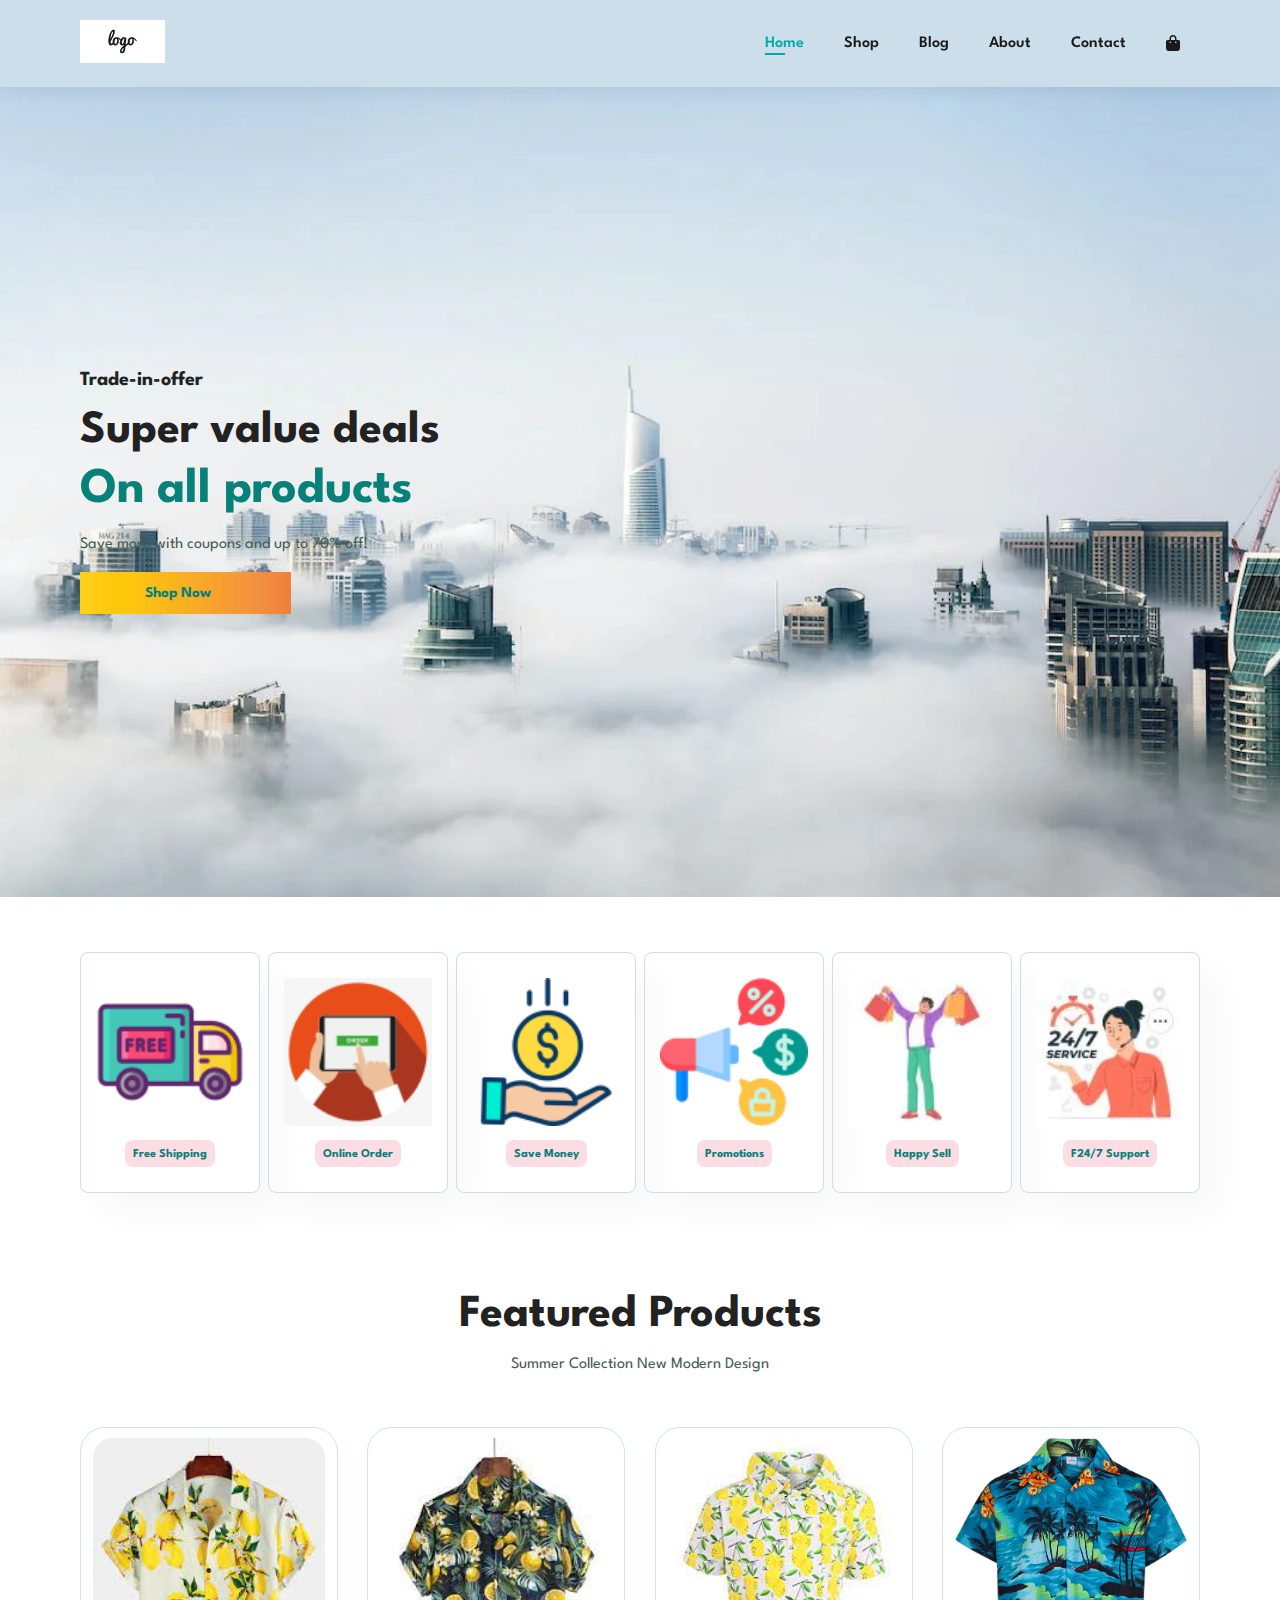
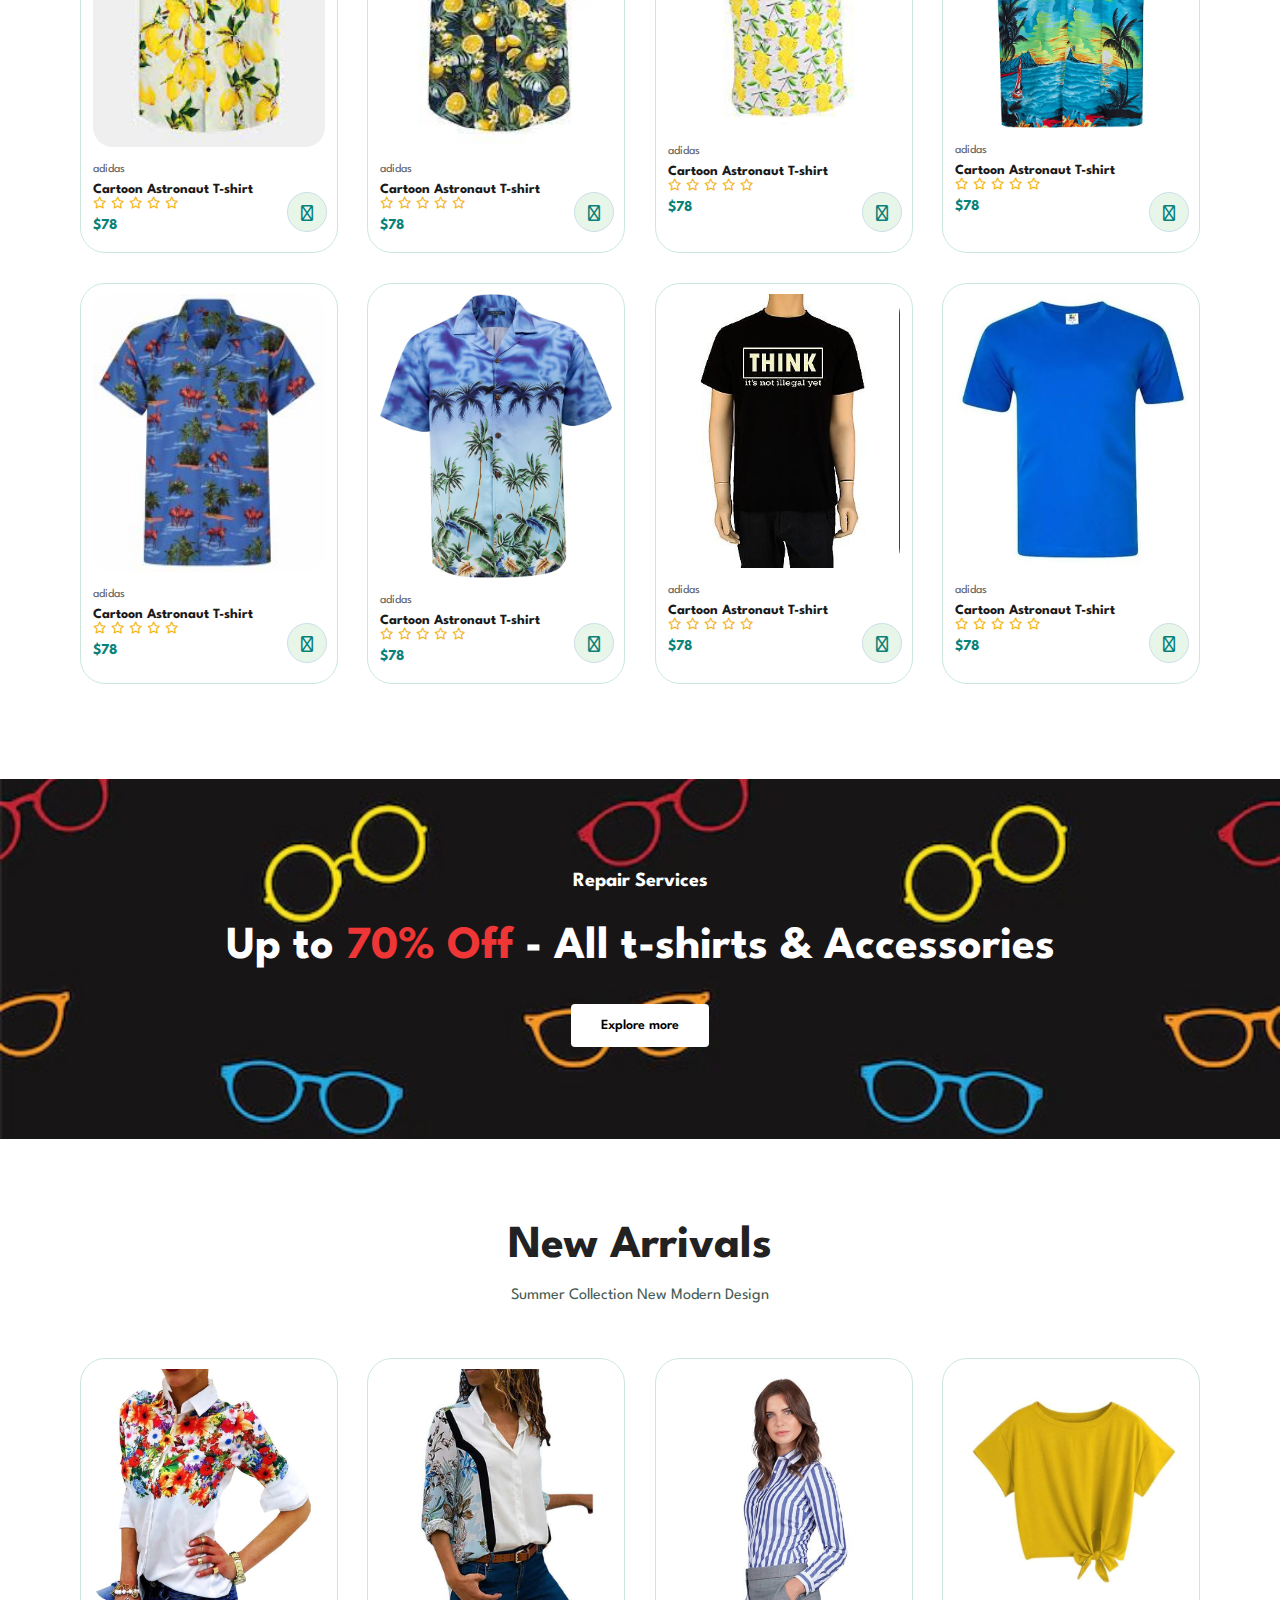
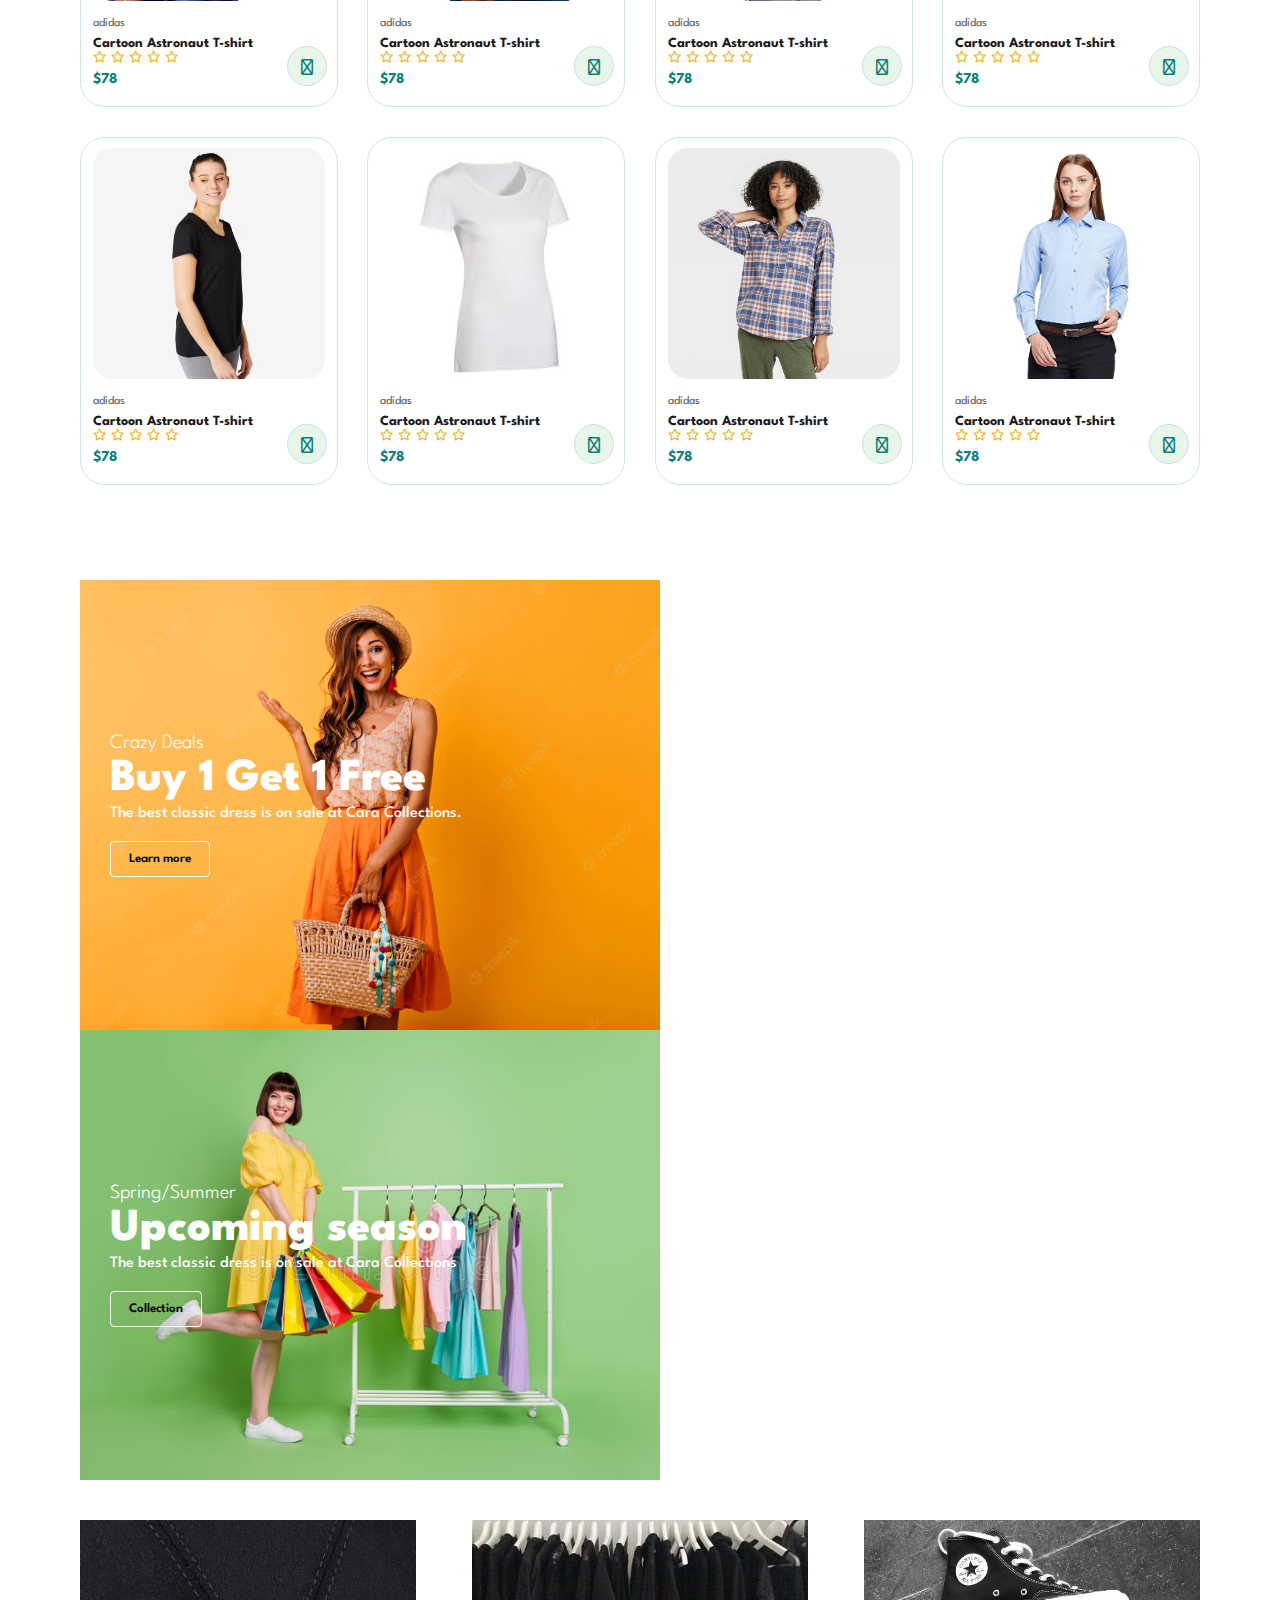
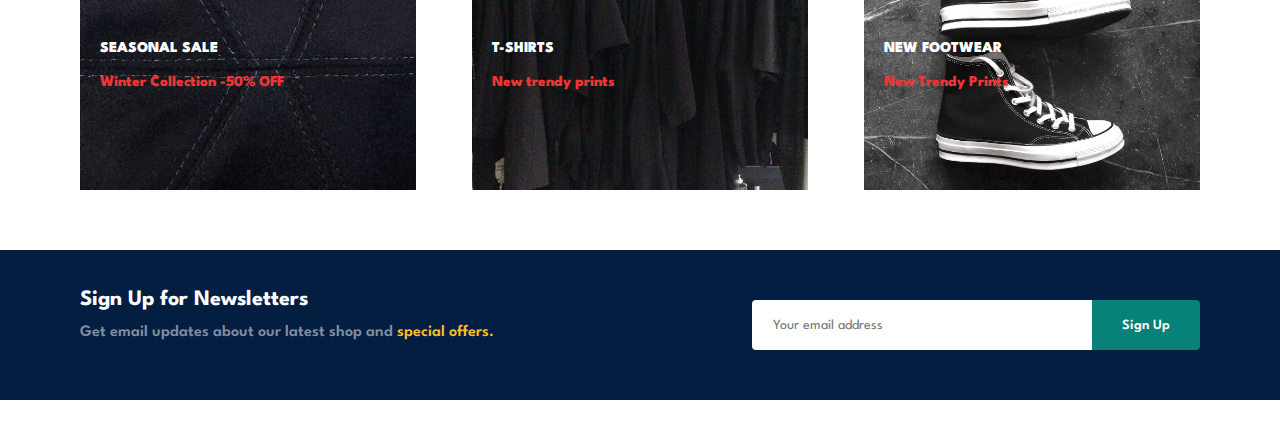
==== commit 0680e80f: "newsletter" ====
--- a/index.html
+++ b/index.html
@@ -372,6 +372,18 @@
             <h3>New Trendy Prints</h3>
         </div>
     </section>
+
+    <section id="newsletter" class="section-padding1 section-m1">
+        <div class="newstext">
+            <h4>Sign Up for Newsletters</h4>
+            <p>Get email updates about our latest shop and <span>special offers.</span></p>
+        </div>
+        <div class="form">
+            <input type="text" placeholder="Your email address">
+            <button class="normal">Sign Up</button>
+        </div>
+    </section>
+
 </body>
 
 </html>--- a/styles.css
+++ b/styles.css
@@ -387,4 +387,55 @@
     color: #ef3636;
     font-weight: 800;
     font-size: 15px;
+}
+
+#newsletter {
+    display: flex;
+    justify-content: space-between;
+    flex-wrap: wrap;
+    align-items: center;
+    background-image: url("images/newsback.jpg");
+    background-repeat: no-repeat;
+    background-color: #041e42;
+}
+
+#newsletter h4 {
+    font-size: 22px;
+    font-size: 700;
+    color: #fff;
+}
+
+#newsletter p {
+    font: size 14px;
+    font-weight: 600;
+    color: #818ea0;
+}
+
+#newsletter p span {
+    color: #ffbd27;
+}
+
+#newsletter .form {
+    display: flex;
+    width: 40%;
+}
+
+#newsletter input {
+    height: 3.125rem;
+    padding: 0 1.25rem;
+    font-size: 14px;
+    width: 100%;
+    border: 1px solid transparent;
+    border-radius: 4px;
+    outline: none;
+    border-top-right-radius: 0;
+    border-bottom-right-radius: 0;
+}
+
+#newsletter button {
+    background-color: #088178;
+    color: #fff;
+    white-space: nowrap;
+    border-top-left-radius: 0;
+    border-bottom-left-radius: 0;
 }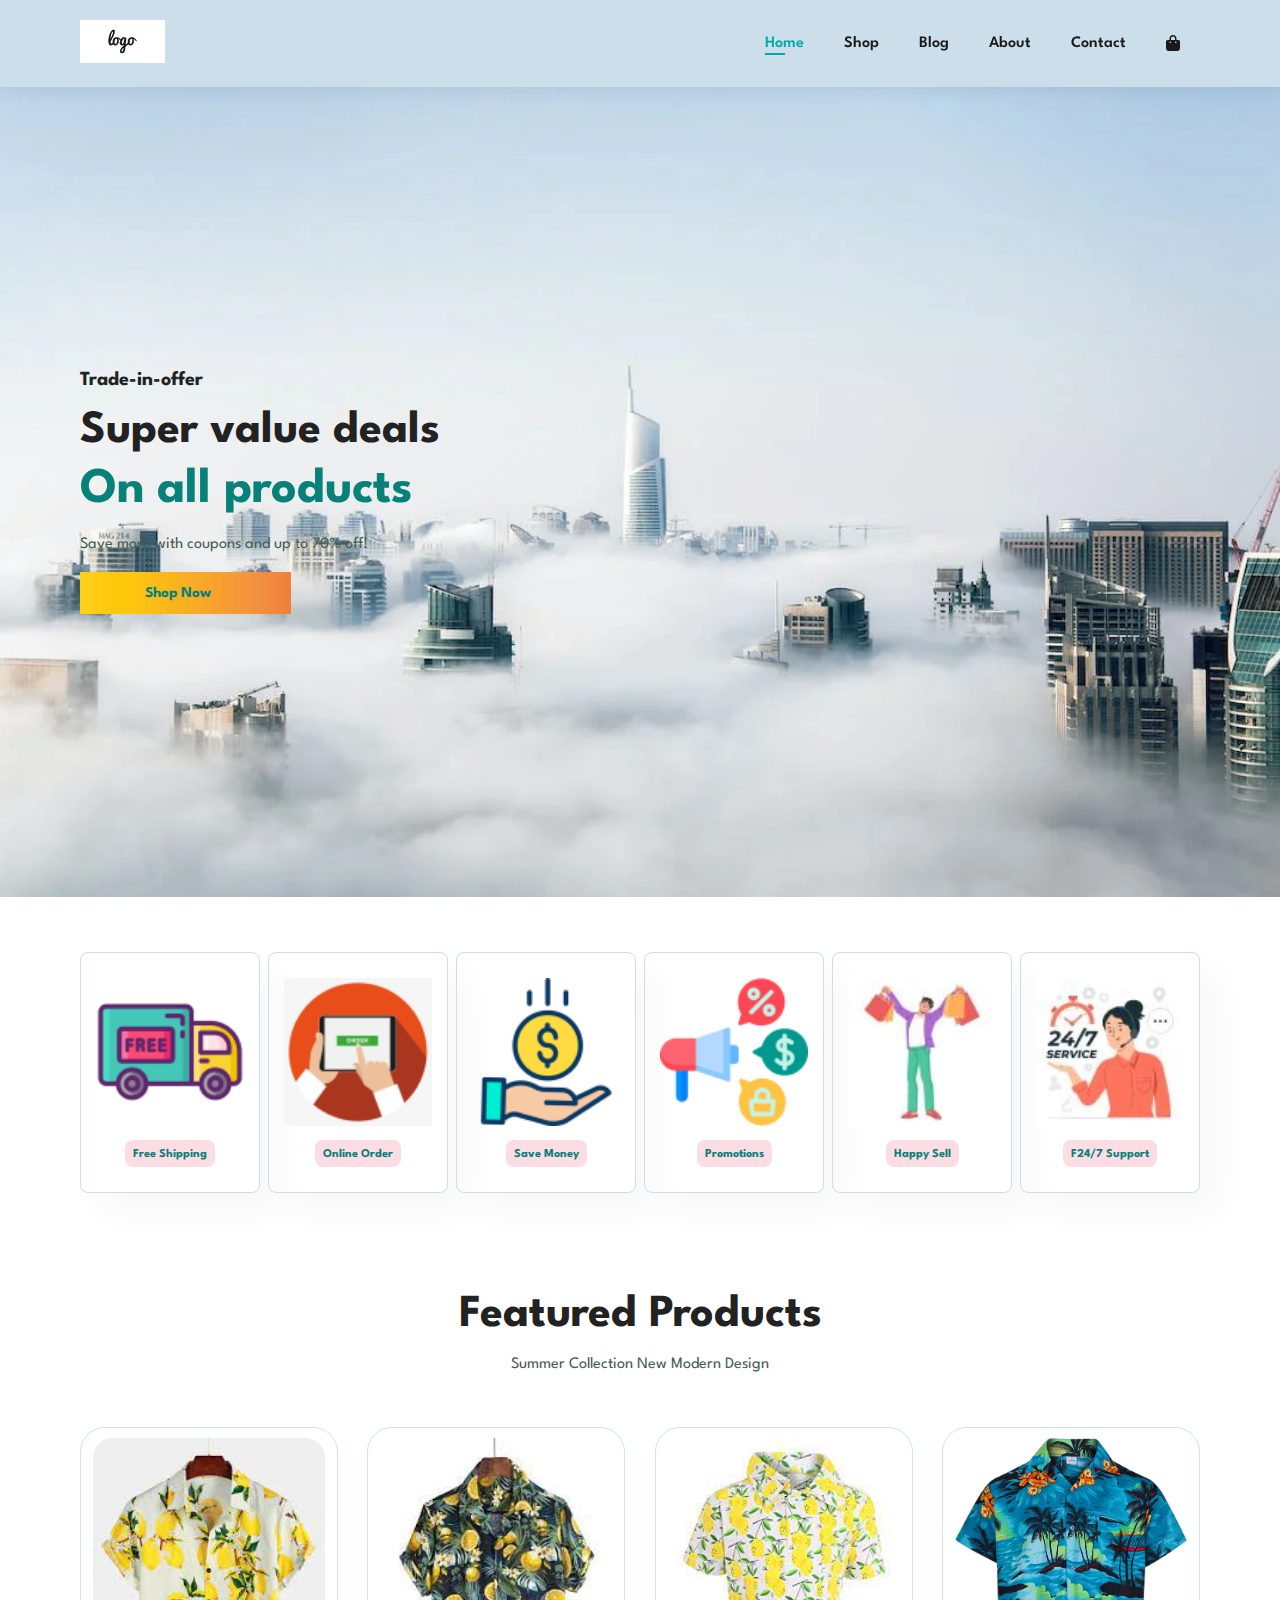
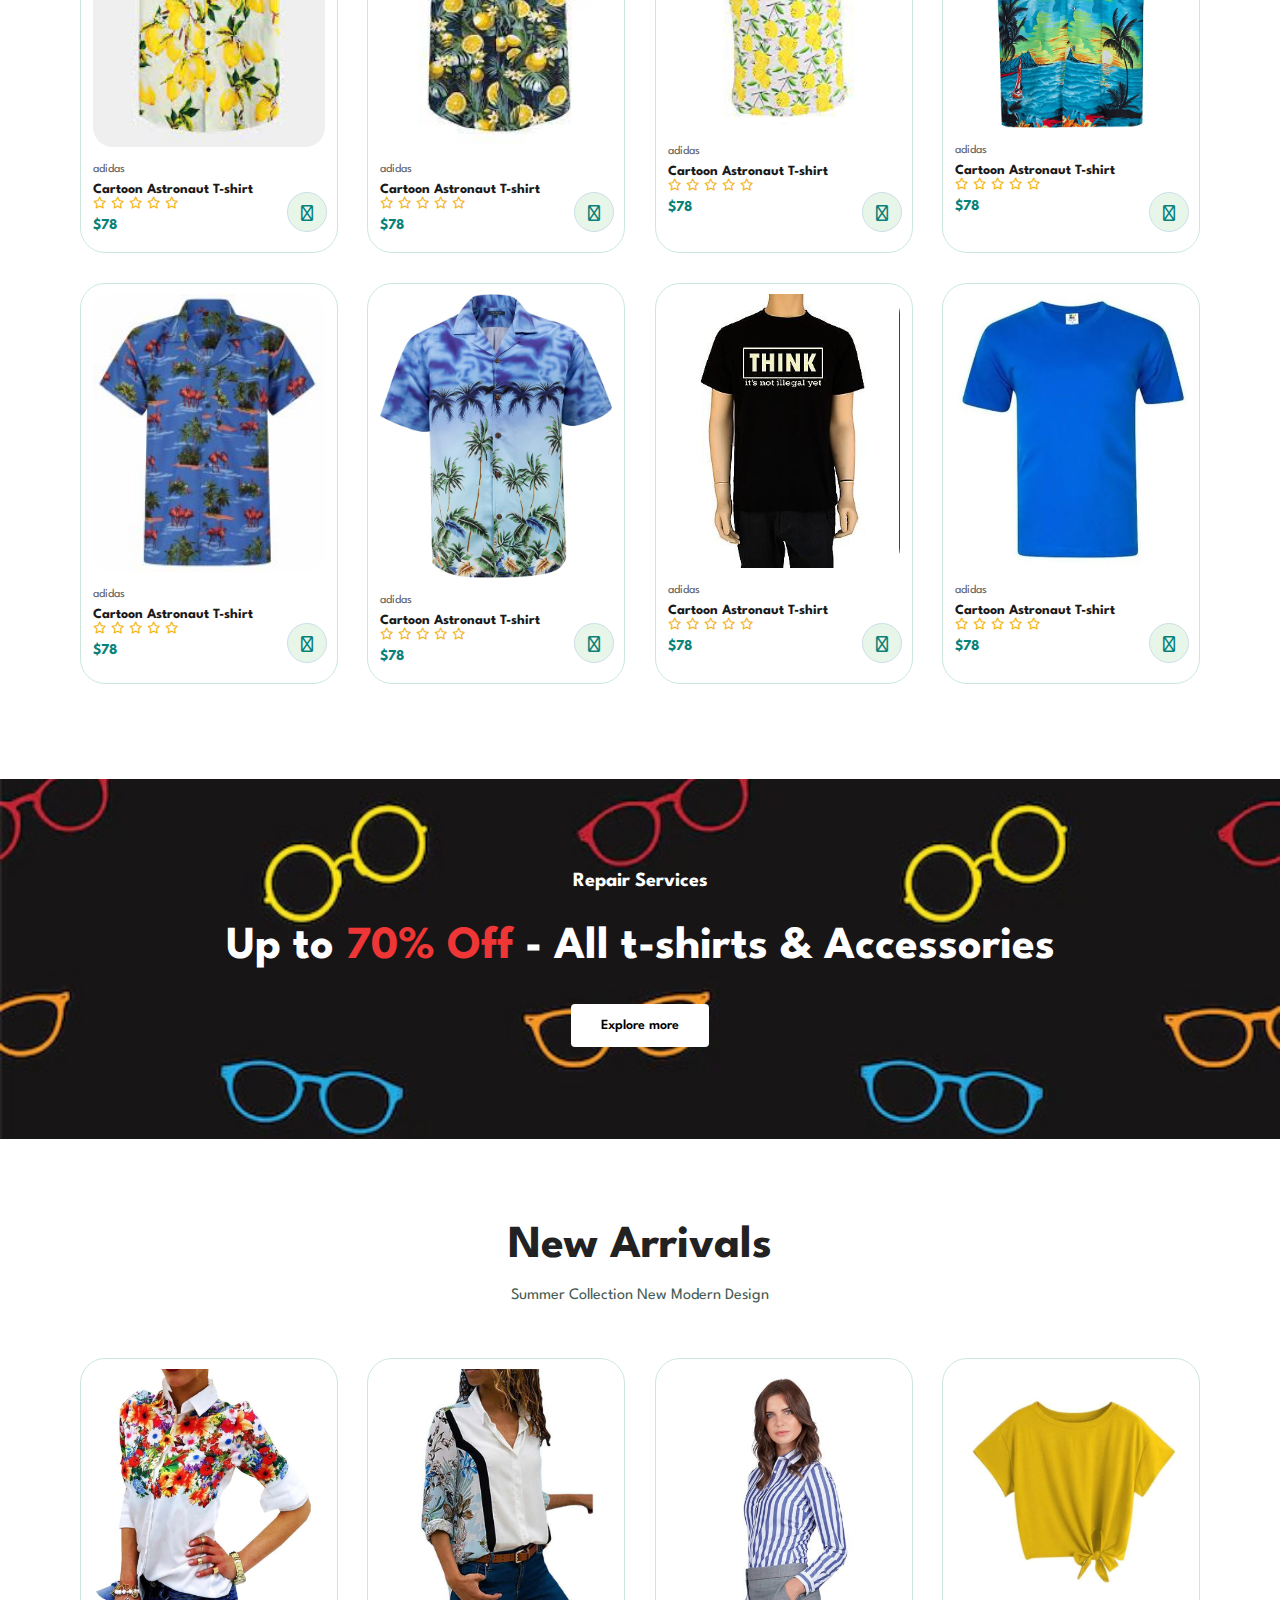
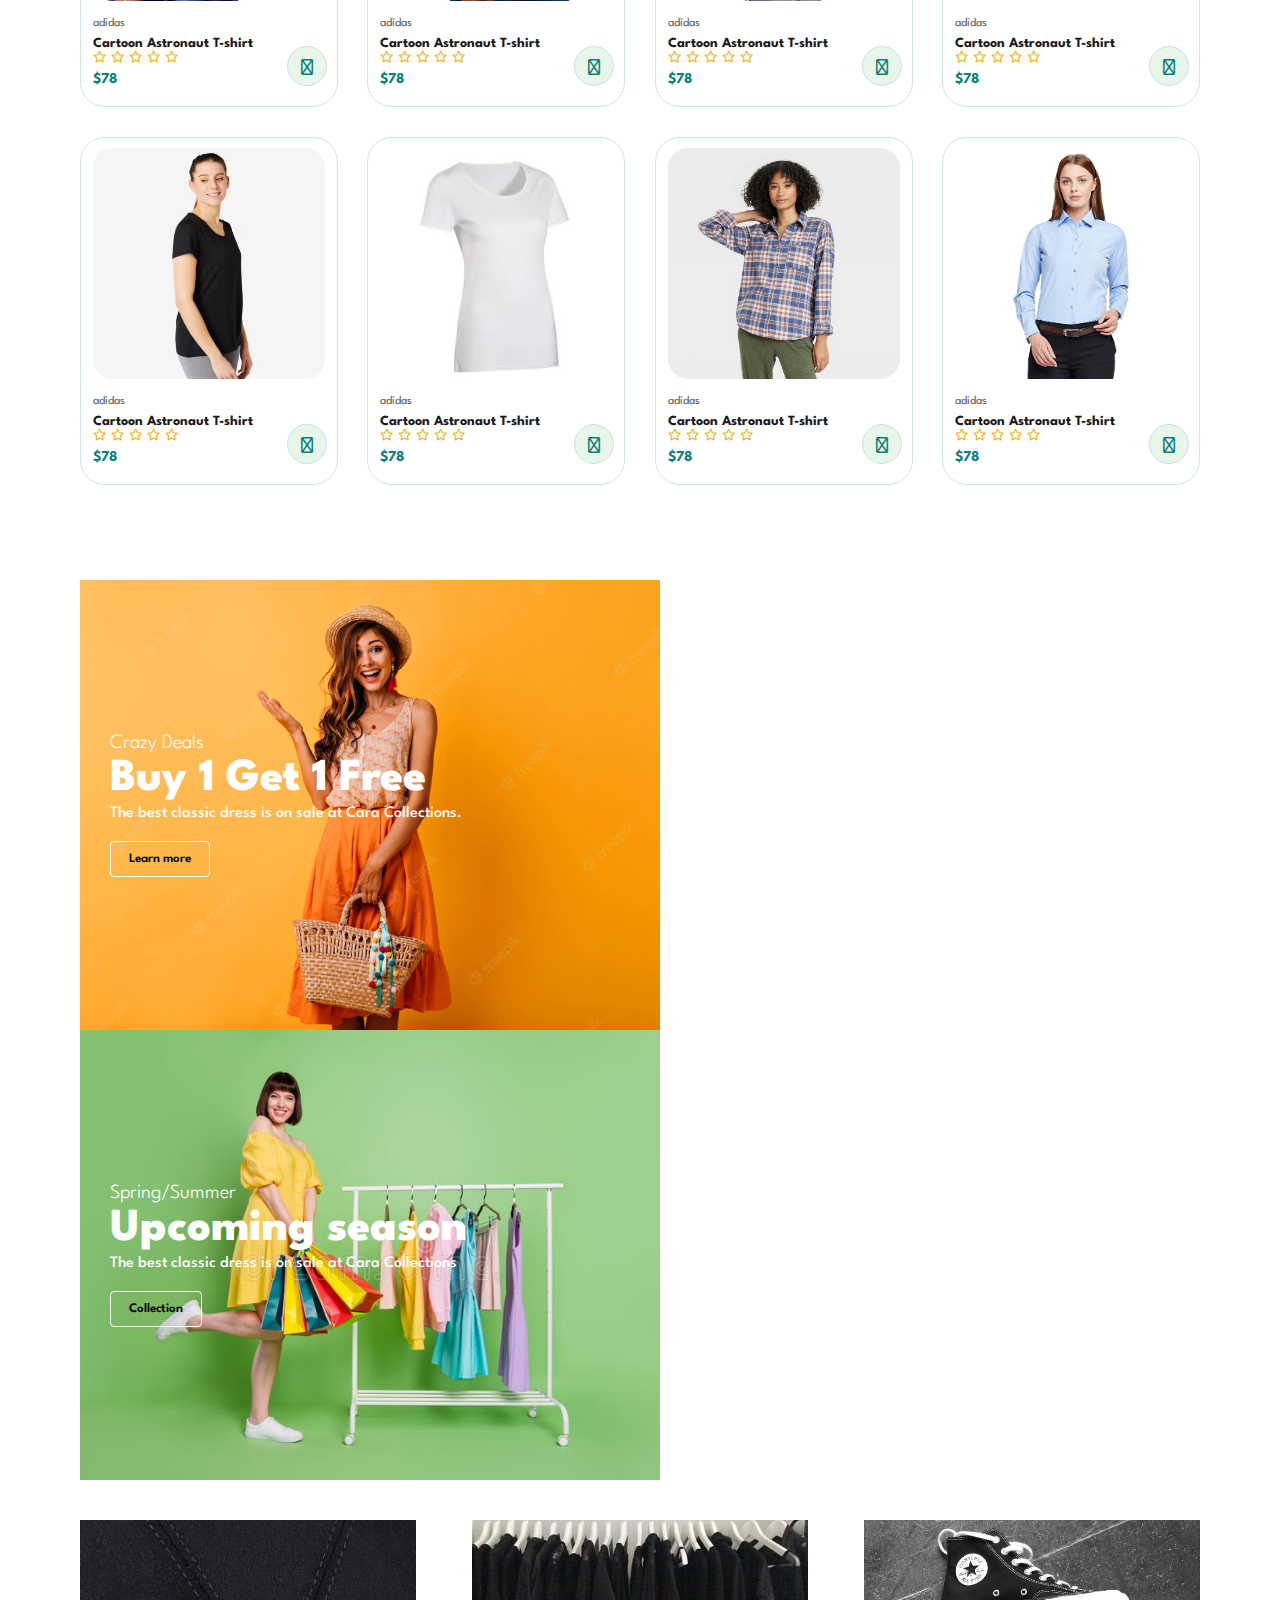
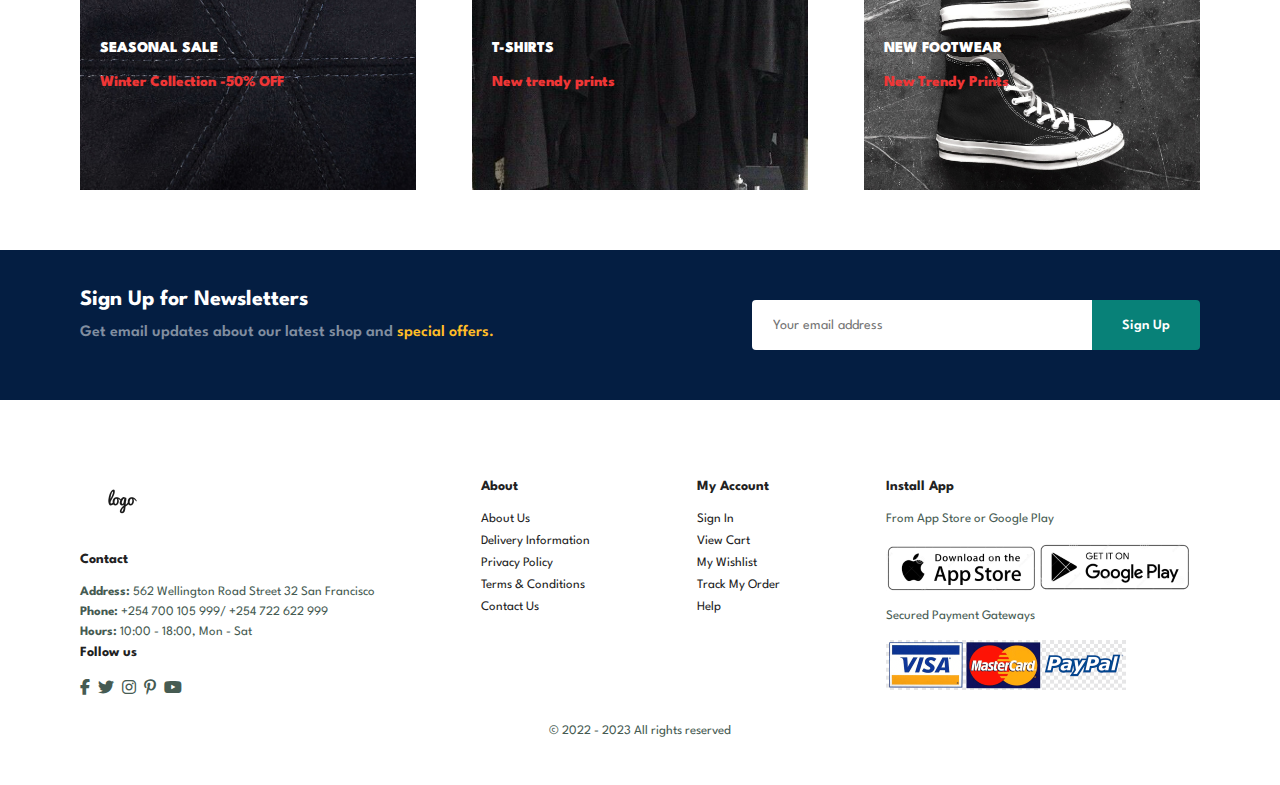
==== commit 04171d35: "footer" ====
--- a/index.html
+++ b/index.html
@@ -384,6 +384,55 @@
         </div>
     </section>
 
+    <footer class="section-padding1">
+        <div class="column">
+            <img src="images/logo.png" alt="logo" class="logo">
+            <h4>Contact</h4>
+            <p> <strong>Address: </strong>562 Wellington Road Street 32 San Francisco</p>
+            <p><strong>Phone: </strong>+254 700 105 999/ +254 722 622 999</p>
+            <p><strong>Hours: </strong>10:00 - 18:00, Mon - Sat</p>
+            <div class="follow">
+                <h4>Follow us</h4>
+                <div class="icon">
+                    <i class="fa-brands fa-facebook-f"></i>
+                    <i class="fa-brands fa-twitter"></i>
+                    <i class="fa-brands fa-instagram"></i>
+                    <i class="fa-brands fa-pinterest-p"></i>
+                    <i class="fa-brands fa-youtube"></i>
+                </div>
+            </div>
+        </div>
+        <div class="column">
+            <h4>About</h4>
+            <a href="#">About Us</a>
+            <a href="#">Delivery Information</a>
+            <a href="#">Privacy Policy</a>
+            <a href="#">Terms & Conditions</a>
+            <a href="#">Contact Us</a>
+        </div>
+        <div class="column">
+            <h4>My Account</h4>
+            <a href="#">Sign In</a>
+            <a href="#">View Cart</a>
+            <a href="#">My Wishlist</a>
+            <a href="#">Track My Order</a>
+            <a href="#">Help</a>
+        </div>
+        <div class="column install">
+            <h4>Install App</h4>
+            <p>From App Store or Google Play</p>
+            <div class="row">
+                <img src="images/appstore.png" alt="appstore">
+                <img src="images/googleplay.png" alt="googleplay">
+            </div>
+            <p>Secured Payment Gateways</p>
+            <img src="images/payment-gateways.png" alt="paymentgateways">
+        </div>
+        <div class="copyright">
+            <p>© 2022 - 2023 All rights reserved</p>
+        </div>
+    </footer>
+
 </body>
 
 </html>--- a/styles.css
+++ b/styles.css
@@ -438,4 +438,65 @@
     white-space: nowrap;
     border-top-left-radius: 0;
     border-bottom-left-radius: 0;
+}
+
+footer {
+    display: flex;
+    flex-wrap: wrap;
+    justify-content: space-between;
+}
+
+footer .column {
+    display: flex;
+    flex-direction: column;
+    align-items: flex-start;
+    margin-bottom: 20px;
+    margin-right: 10px;
+}
+
+footer .logo {
+    margin-bottom: 30px;
+}
+
+footer h4 {
+    font-size: 14px;
+    padding-bottom: 20px;
+}
+
+footer p {
+    font-size: 13px;
+    margin: 0 0 8px 0;
+}
+
+footer a {
+    font-size: 13px;
+    margin-bottom: 10px;
+    text-decoration: none;
+    color: #222;
+}
+
+footer .follow i {
+    color: #465b52;
+    padding-right: 4px;
+    cursor: pointer;
+}
+
+
+/* footer .install .row img {
+    border: #088178 1px solid;
+    border-radius: 6px;
+} */
+
+footer .install img {
+    margin: 10px 0 15px 0;
+}
+
+footer .follow i:hover,
+footer .column a:hover {
+    color: #088178;
+}
+
+footer .copyright {
+    text-align: center;
+    width: 100%;
 }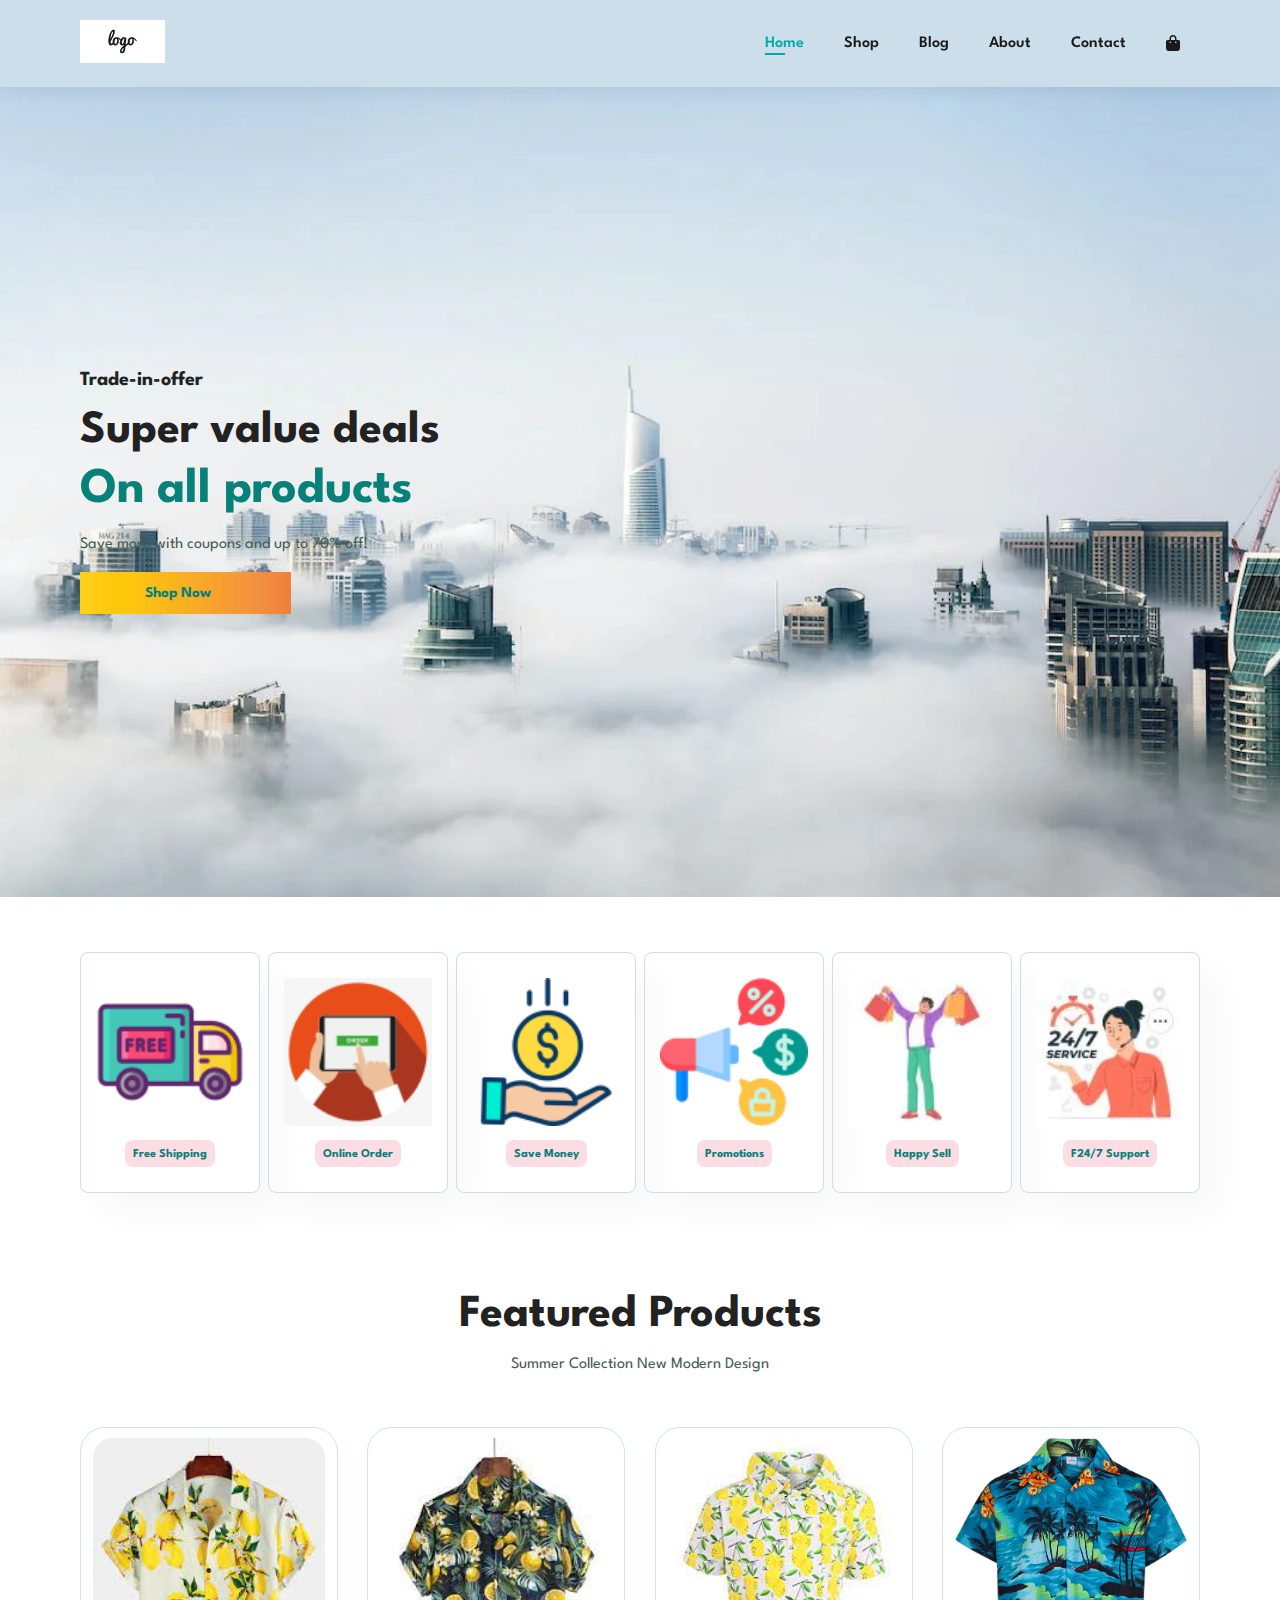
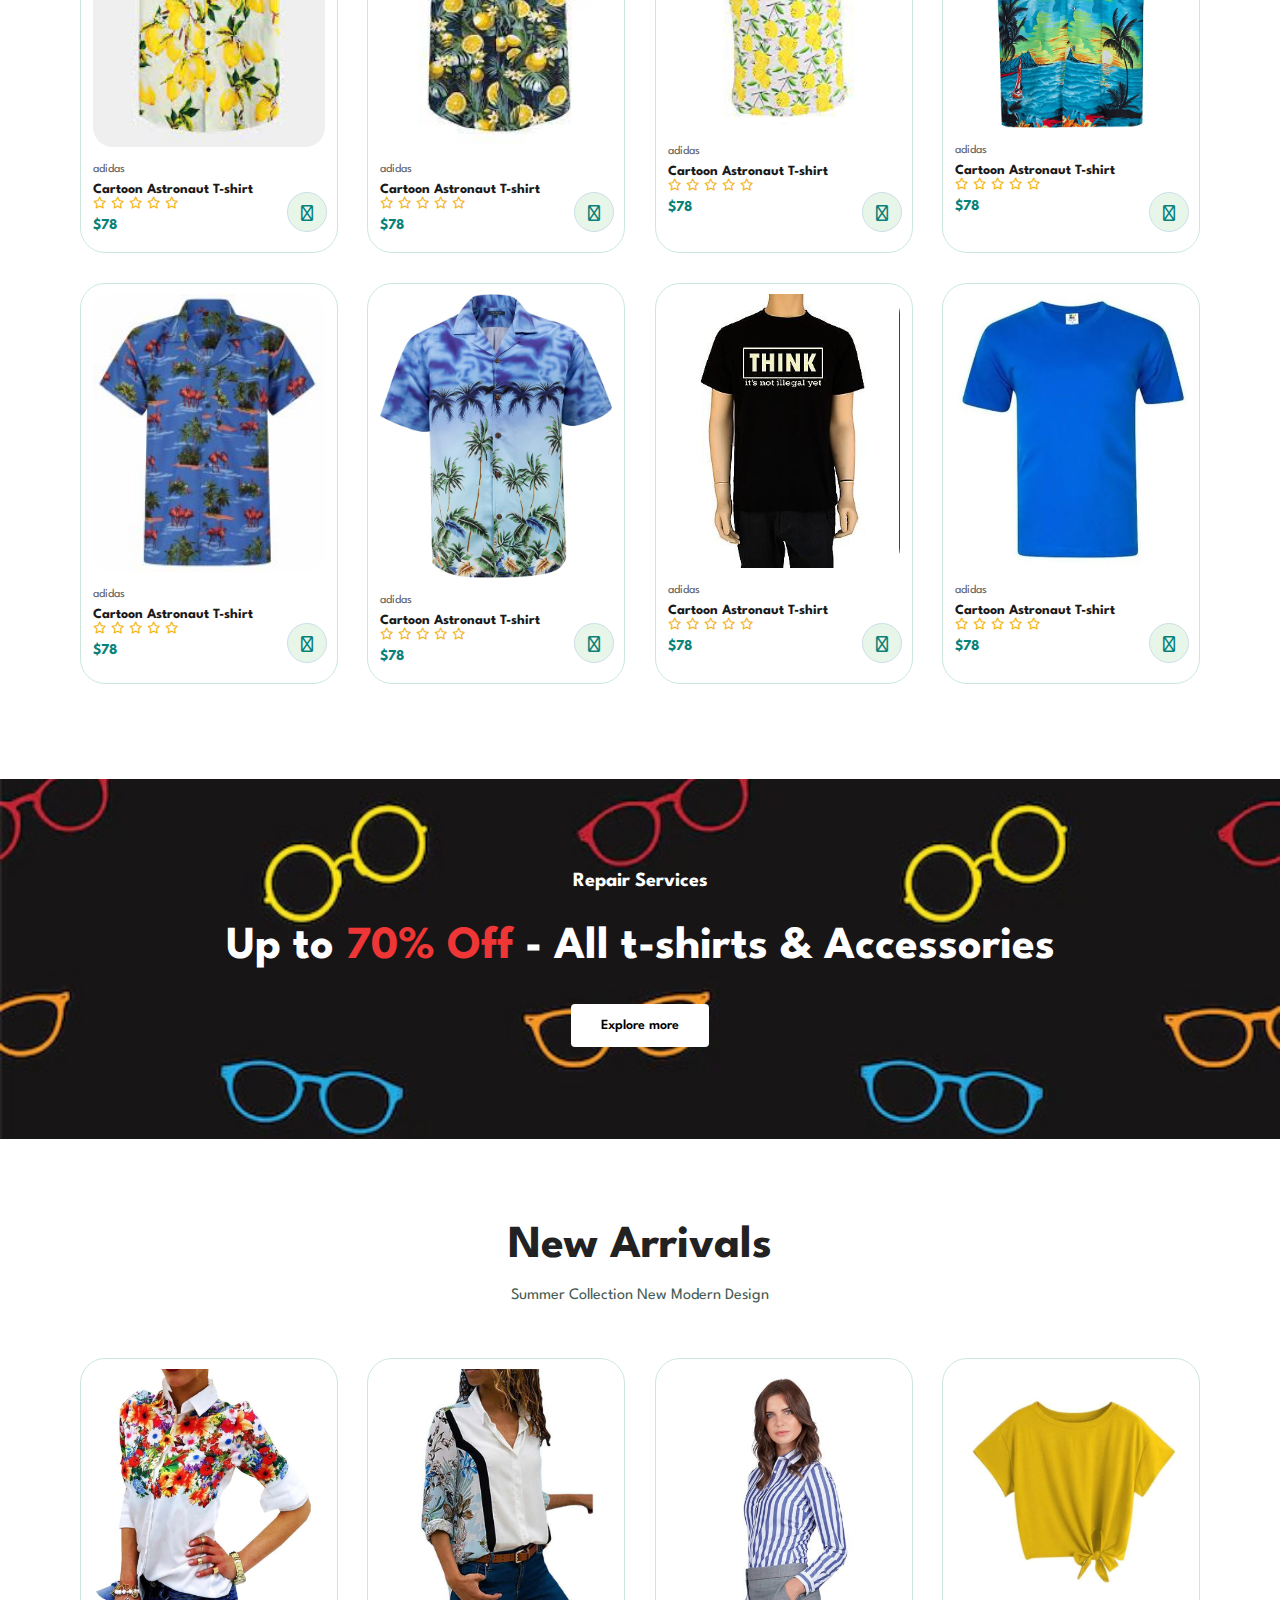
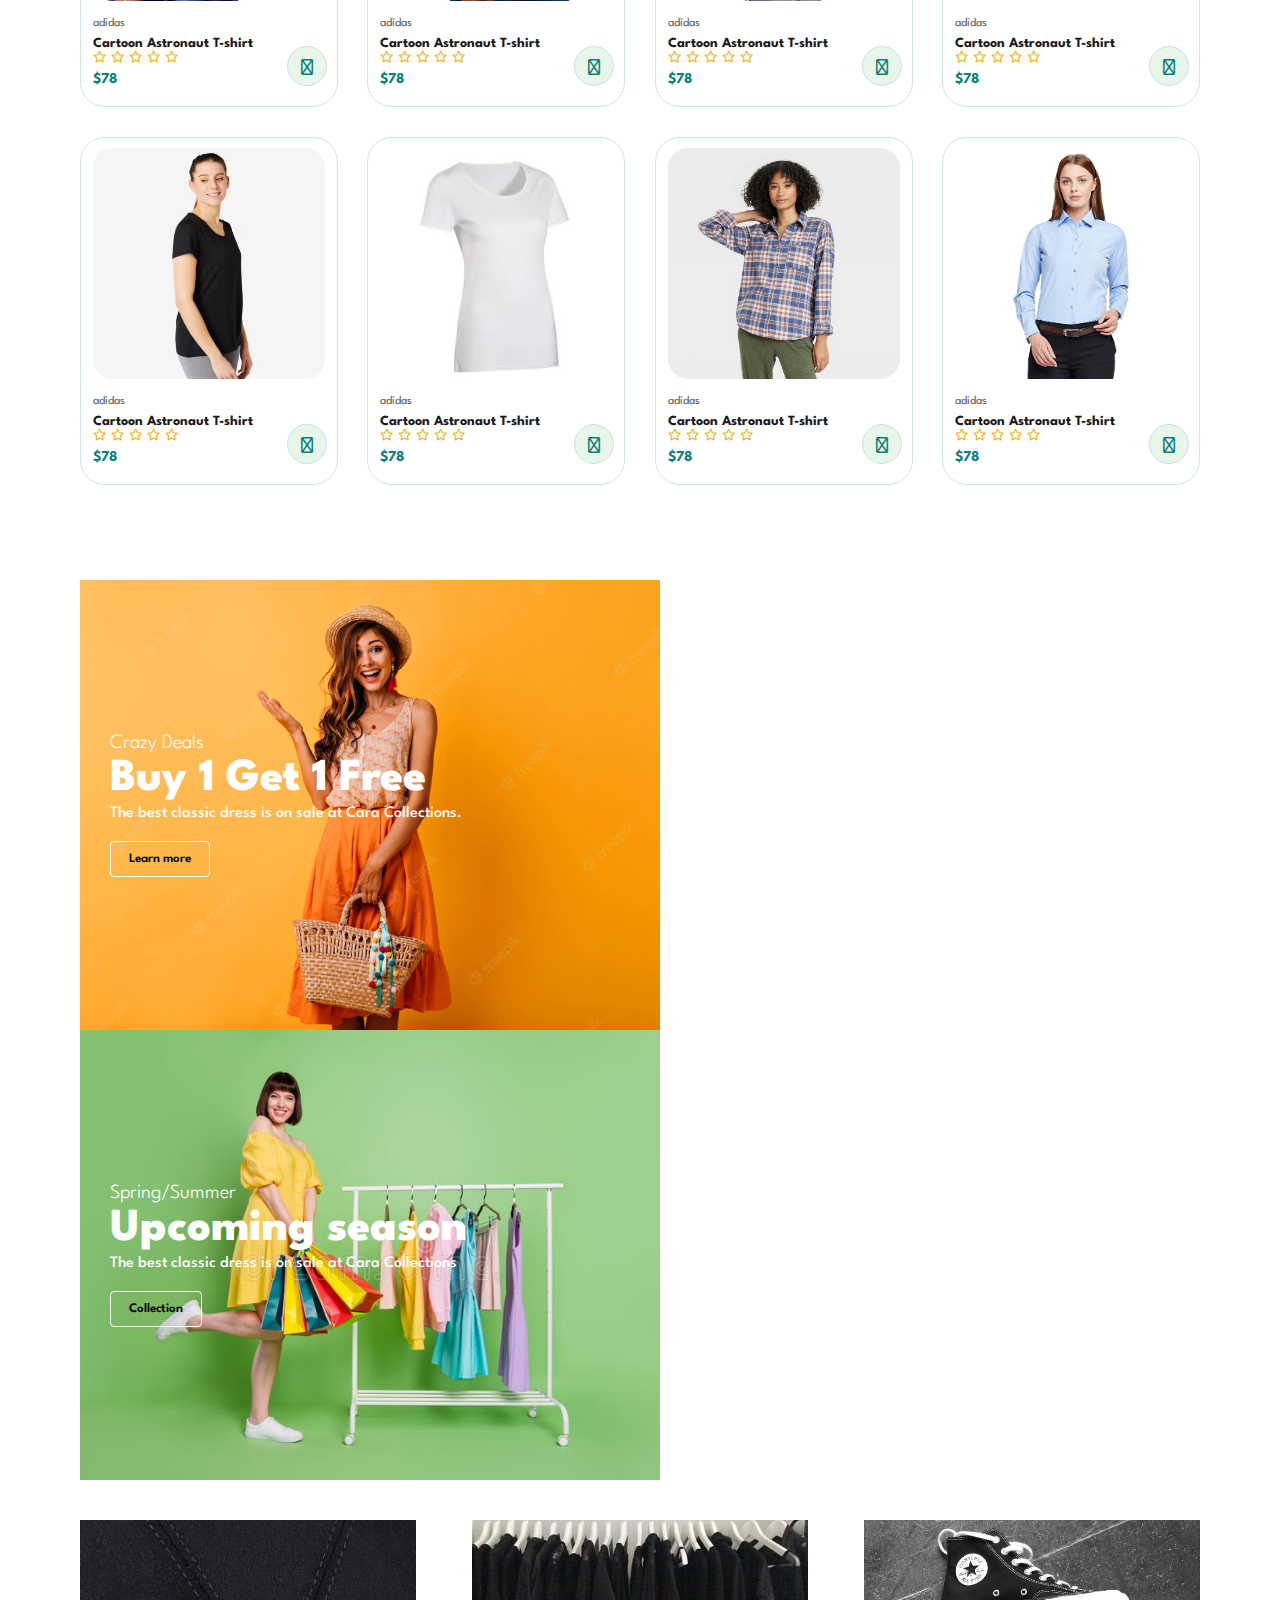
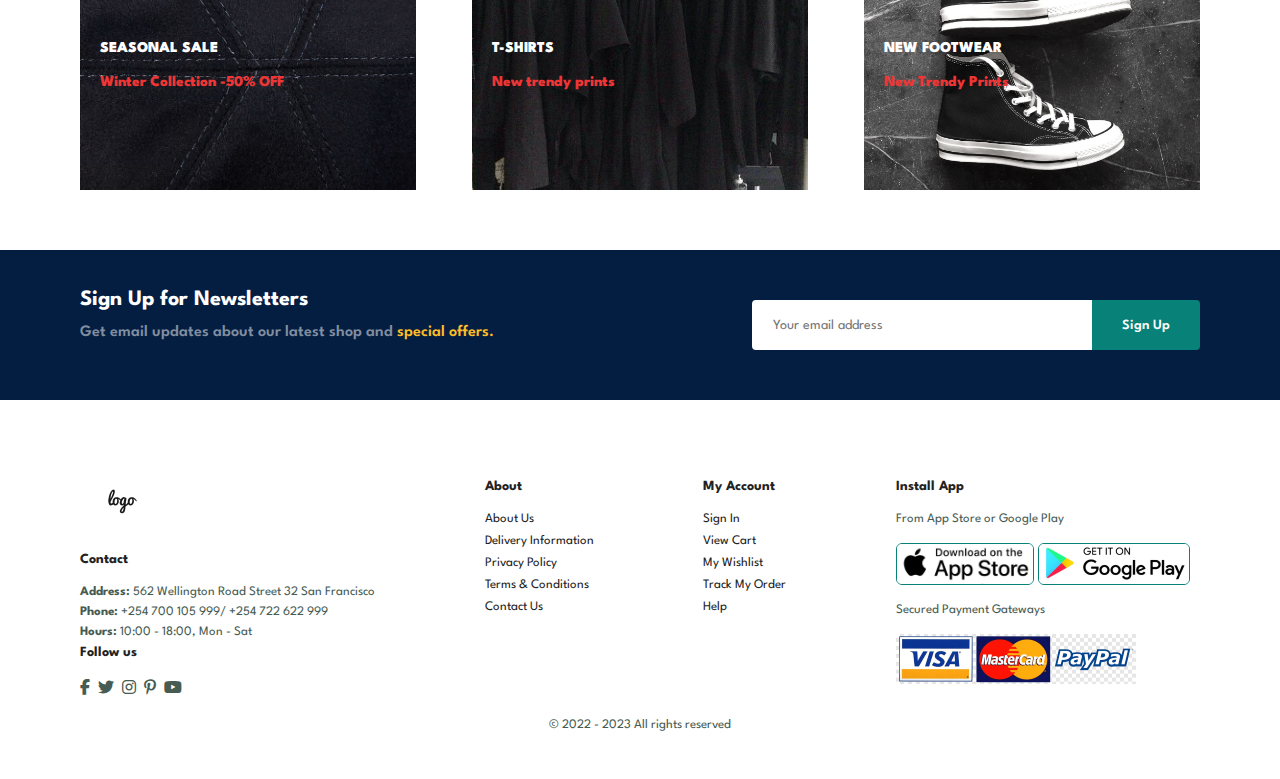
==== commit 8b807bab: "media-query-1" ====
--- a/index.html
+++ b/index.html
@@ -26,8 +26,11 @@
                 <li><a href="contact.html">Contact</a></li>
                 <li><a href="cart.html"><i class="fa-solid fa-bag-shopping"></i></a></li>
 
-
             </ul>
+        </div>
+        <div id="mobile">
+            <a href="cart.html"><i class="fa-solid fa-bag-shopping"></i></a>
+            <i id="bar" class="fa-solid fa-bars"></i>
         </div>
     </section>
 
--- a/styles.css
+++ b/styles.css
@@ -93,6 +93,11 @@
     position: absolute;
     bottom: -4px;
     left: 20px;
+}
+
+#mobile {
+    display: none;
+    align-items: center;
 }
 
 
@@ -397,6 +402,7 @@
     background-image: url("images/newsback.jpg");
     background-repeat: no-repeat;
     background-color: #041e42;
+    background-size: cover;
 }
 
 #newsletter h4 {
@@ -481,11 +487,11 @@
     cursor: pointer;
 }
 
-
-/* footer .install .row img {
+footer .install .row img {
     border: #088178 1px solid;
     border-radius: 6px;
-} */
+    height: 42px;
+}
 
 footer .install img {
     margin: 10px 0 15px 0;
@@ -499,4 +505,27 @@
 footer .copyright {
     text-align: center;
     width: 100%;
+}
+
+
+/* media query starts  */
+
+@media (max-width: 820px) {
+    #navbar {
+        display: flex;
+        flex-direction: column;
+        align-items: flex-start;
+        justify-content: flex-start;
+        position: fixed;
+        top: 0;
+        right: -400px;
+        height: 100vh;
+        width: 300px;
+        background-color: #e3e6f3;
+        box-shadow: 0 40px 60px rgba(0, 0, 0, 0.05);
+        padding: 80px 0 0 10px;
+    }
+    #navbar li {
+        margin-bottom: 25px;
+    }
 }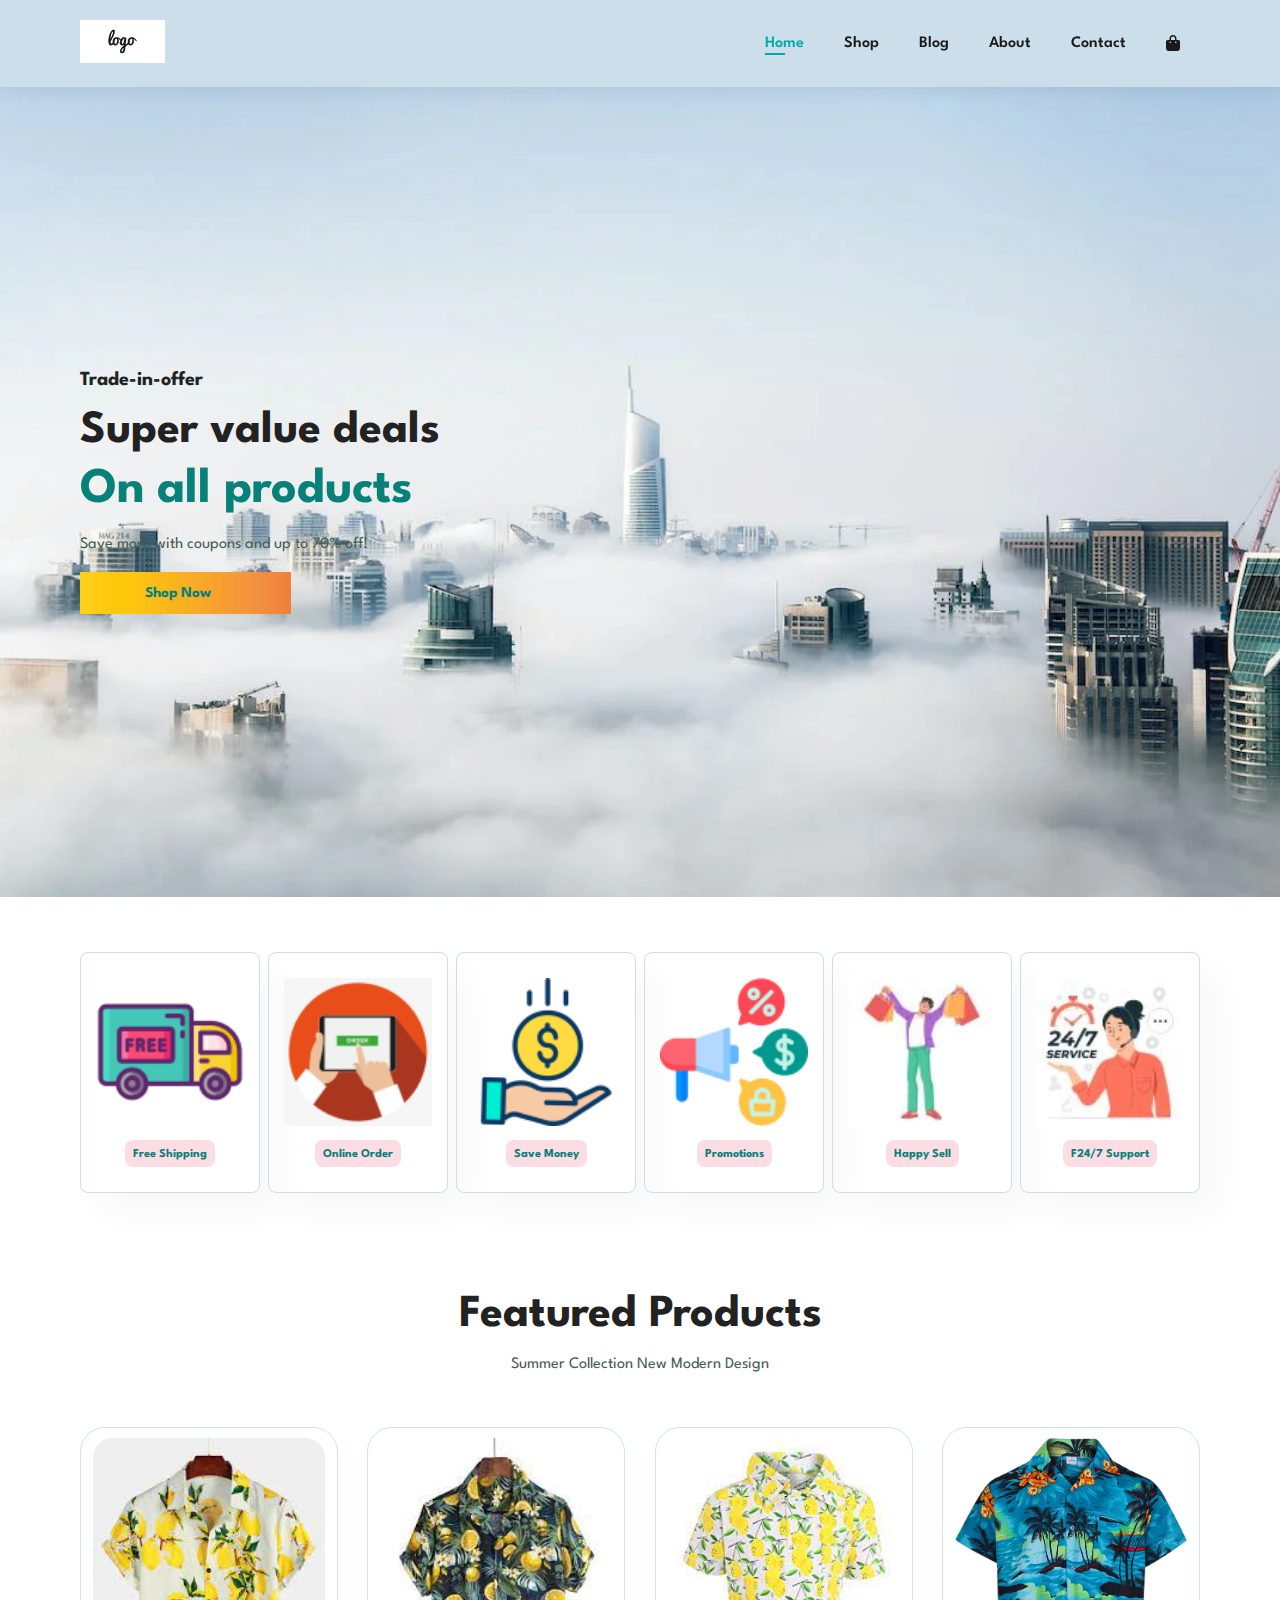
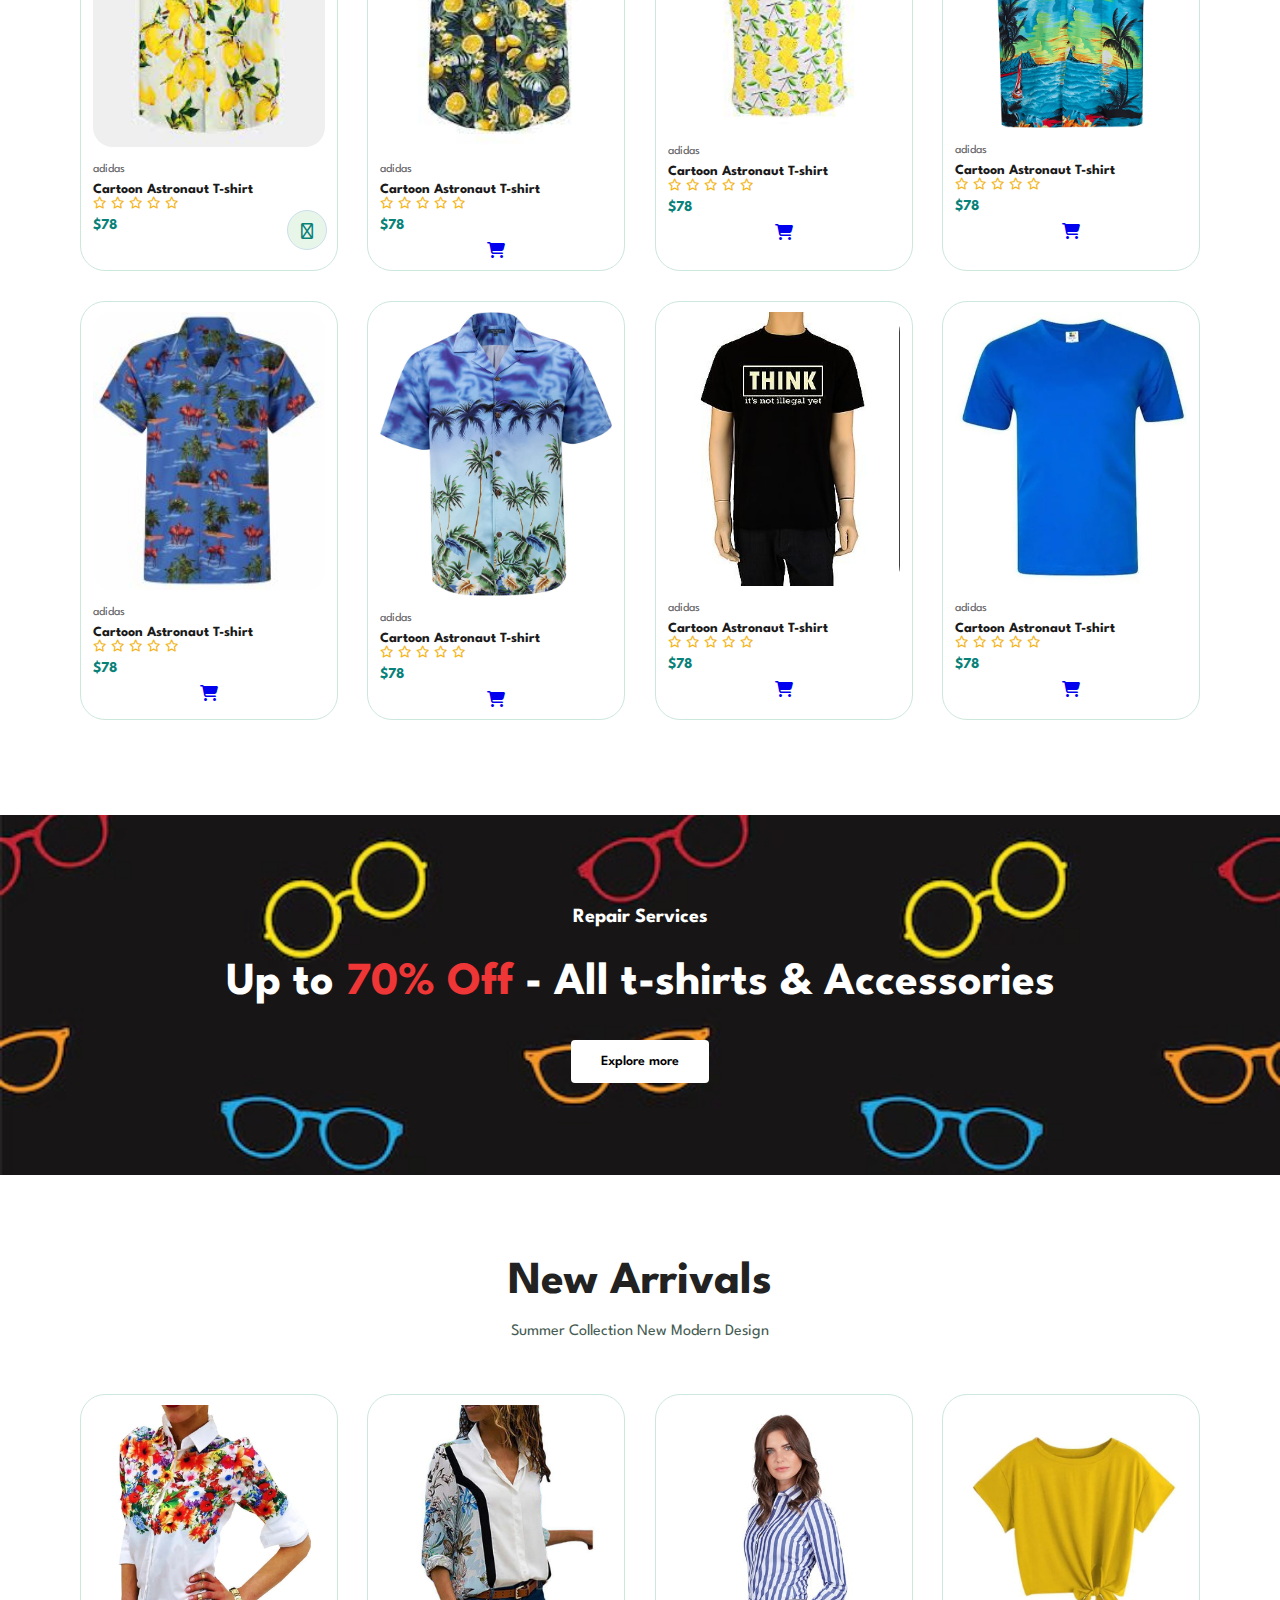
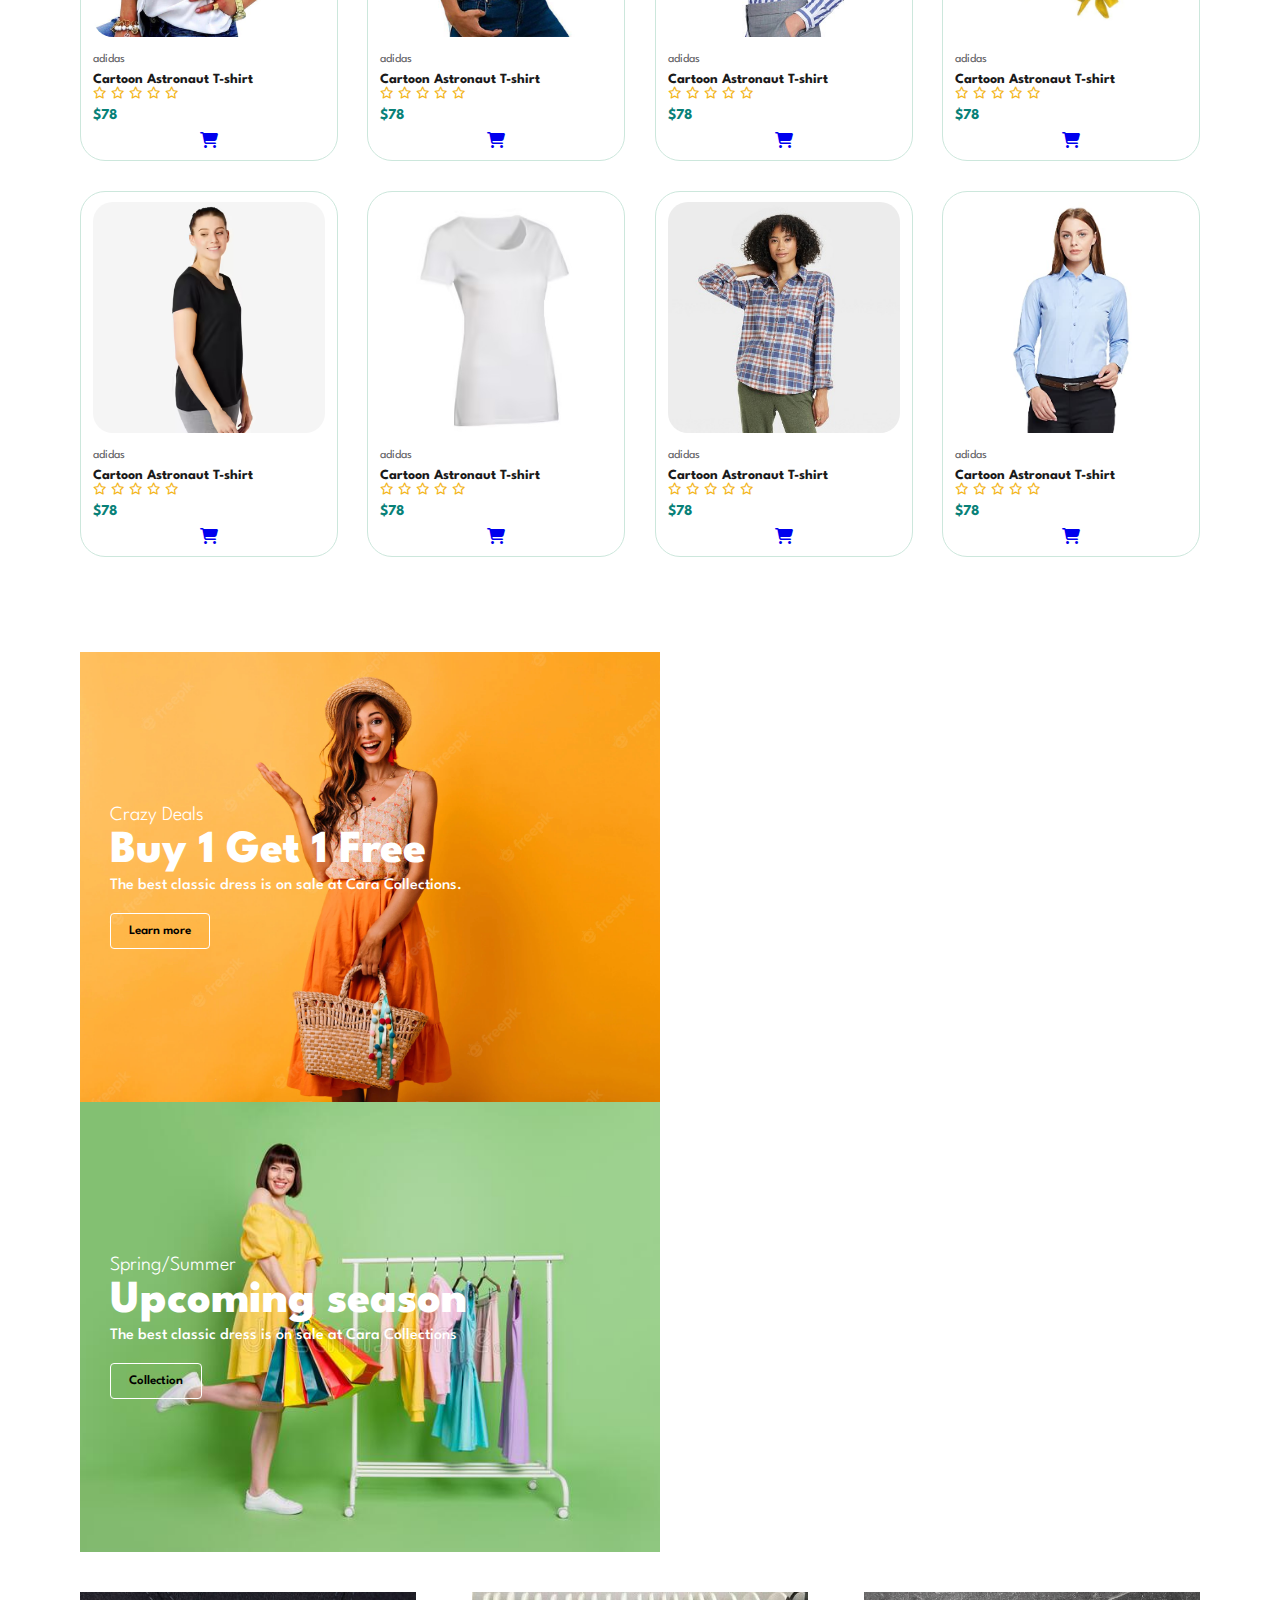
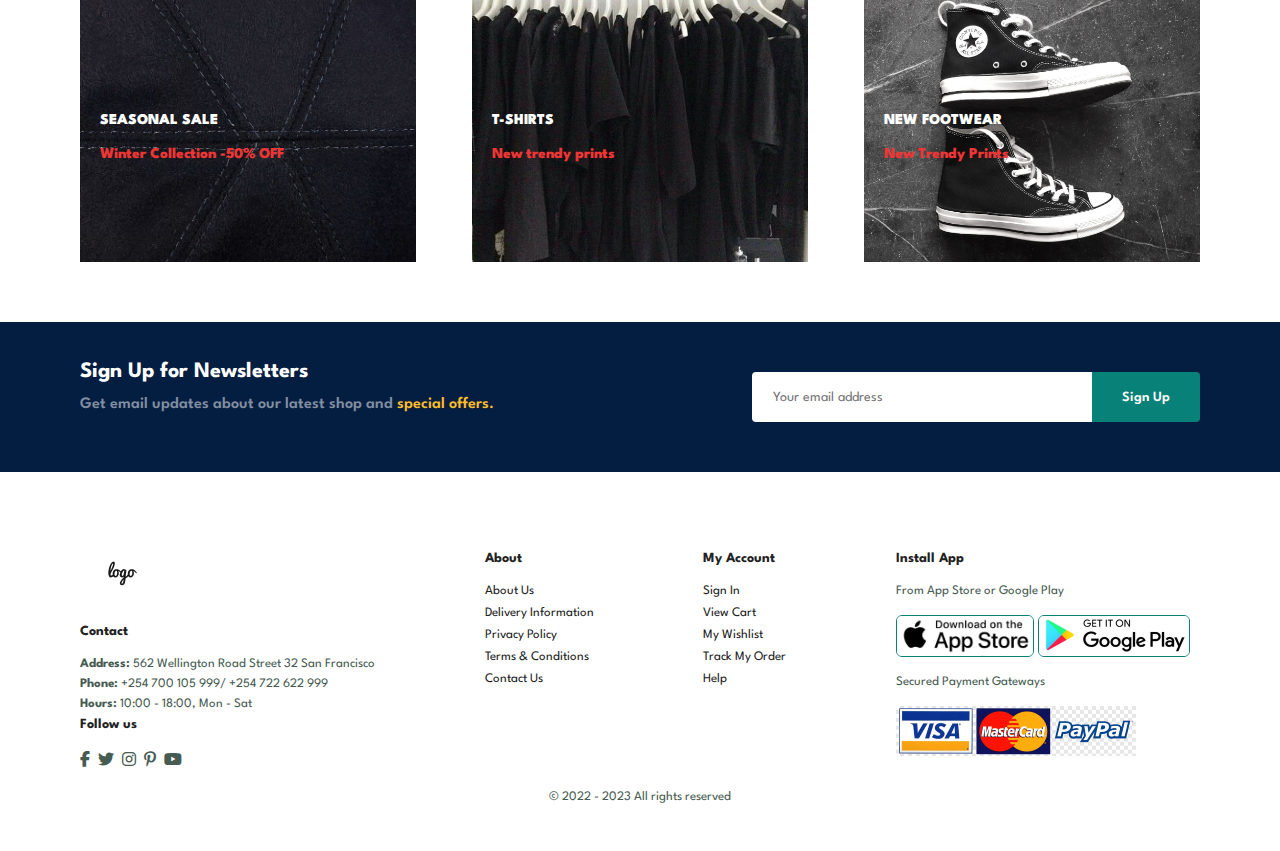
==== commit b3bcbe76: "more respnsive changes" ====
--- a/index.html
+++ b/index.html
@@ -24,13 +24,13 @@
                 <li><a href="blog.html">Blog</a></li>
                 <li><a href="about.html">About</a></li>
                 <li><a href="contact.html">Contact</a></li>
-                <li><a href="cart.html"><i class="fa-solid fa-bag-shopping"></i></a></li>
-
+                <li id="bag"><a href="cart.html"><i class="fa-solid fa-bag-shopping"></i></a></li>
+                <a href="#" id="close"><i class="fa-solid fa-xmark"></i></a>
             </ul>
         </div>
         <div id="mobile">
             <a href="cart.html"><i class="fa-solid fa-bag-shopping"></i></a>
-            <i id="bar" class="fa-solid fa-bars"></i>
+            <i id="bar" class="fas fa-outdent"></i>
         </div>
     </section>
 
@@ -87,7 +87,7 @@
                     </div>
                     <h4>$78</h4>
                 </div>
-                <a href="#"><i class="fa-sharp fa-solid fa-cart-shopping" ></i></a>
+                <a href="#"><i class="fa-sharp fa-solid fa-cart-shopping shop" ></i></a>
             </div>
             <div class="prod">
                 <img src="images/Products/prod2.jpg" alt="image_1">
--- a/styles.css
+++ b/styles.css
@@ -98,6 +98,10 @@
 #mobile {
     display: none;
     align-items: center;
+}
+
+#close {
+    display: none;
 }
 
 
@@ -225,7 +229,7 @@
     font-weight: bold;
 }
 
-.section-padding1 .prod .fa-cart-shopping {
+.section-padding1 .prod .shop {
     width: 40px;
     height: 40px;
     line-height: 40px;
@@ -518,14 +522,136 @@
         justify-content: flex-start;
         position: fixed;
         top: 0;
-        right: -400px;
+        right: -330px;
         height: 100vh;
         width: 300px;
         background-color: #e3e6f3;
         box-shadow: 0 40px 60px rgba(0, 0, 0, 0.05);
         padding: 80px 0 0 10px;
+        transition: 0.3s;
+    }
+    #navbar.active {
+        right: 0px;
     }
     #navbar li {
         margin-bottom: 25px;
     }
+    #mobile {
+        display: flex;
+        align-items: center;
+    }
+    #mobile i {
+        color: #1a1a1a;
+        font-size: 24px;
+        padding-left: 20px;
+    }
+    #close {
+        display: initial;
+        position: absolute;
+        top: 30px;
+        left: 30px;
+        color: #222;
+        font-size: 24px;
+    }
+    #bag {
+        display: none;
+    }
+    #hero {
+        height: 70vh;
+        padding: 0 80px;
+        background-position: top 30% right 30%;
+    }
+    #features {
+        justify-content: center;
+    }
+    #features .feat-box {
+        margin: 15px 15px;
+    }
+    .section-padding1 {
+        padding: 40px 40px;
+    }
+    #product1 .prod-container {
+        justify-content: center;
+    }
+    #product1 .prod {
+        margin: 10px;
+    }
+    #banner {
+        height: 20vh;
+    }
+    #banner h2 {
+        font-size: 30px;
+    }
+    #small-banner .banner-box {
+        min-width: 100%;
+        height: 40vh;
+    }
+    #banner-3 {
+        padding: 0 40px;
+    }
+    #banner-3 .banner-box {
+        width: 30%;
+    }
+    #newsletter .form {
+        width: 70%;
+    }
+}
+
+@media (max-width:477px) {
+    .section-padding1 {
+        padding: 20px;
+    }
+    #header {
+        padding: 10px 30px;
+    }
+    h2 {
+        font-size: 32px
+    }
+    h1 {
+        font-size: 38px
+    }
+    #hero {
+        padding: 0 80px;
+        background-position: 55%;
+    }
+    #features {
+        justify-content: space-between;
+    }
+    #features .feat-box {
+        width: 155px;
+        margin: 0 0 15px 0;
+    }
+    #product1 .prod {
+        width: 100%;
+    }
+    #banner {
+        height: 40vh;
+    }
+    #small-banner .banner-box {
+        height: 40vh;
+    }
+    #small-banner .banner-box2 {
+        margin-top: 20px;
+    }
+    #banner-3 {
+        display: flex;
+        justify-content: space-between;
+        flex-wrap: wrap;
+        padding: 0 80px;
+    }
+    #banner-3 {
+        padding: 20px;
+    }
+    #banner-3 .banner-box {
+        width: 100%;
+    }
+    #newsletter .form {
+        width: 100%;
+    }
+    #newsletter {
+        padding: 40px 20px;
+    }
+    footer .copyright {
+        text-align: start;
+    }
 }